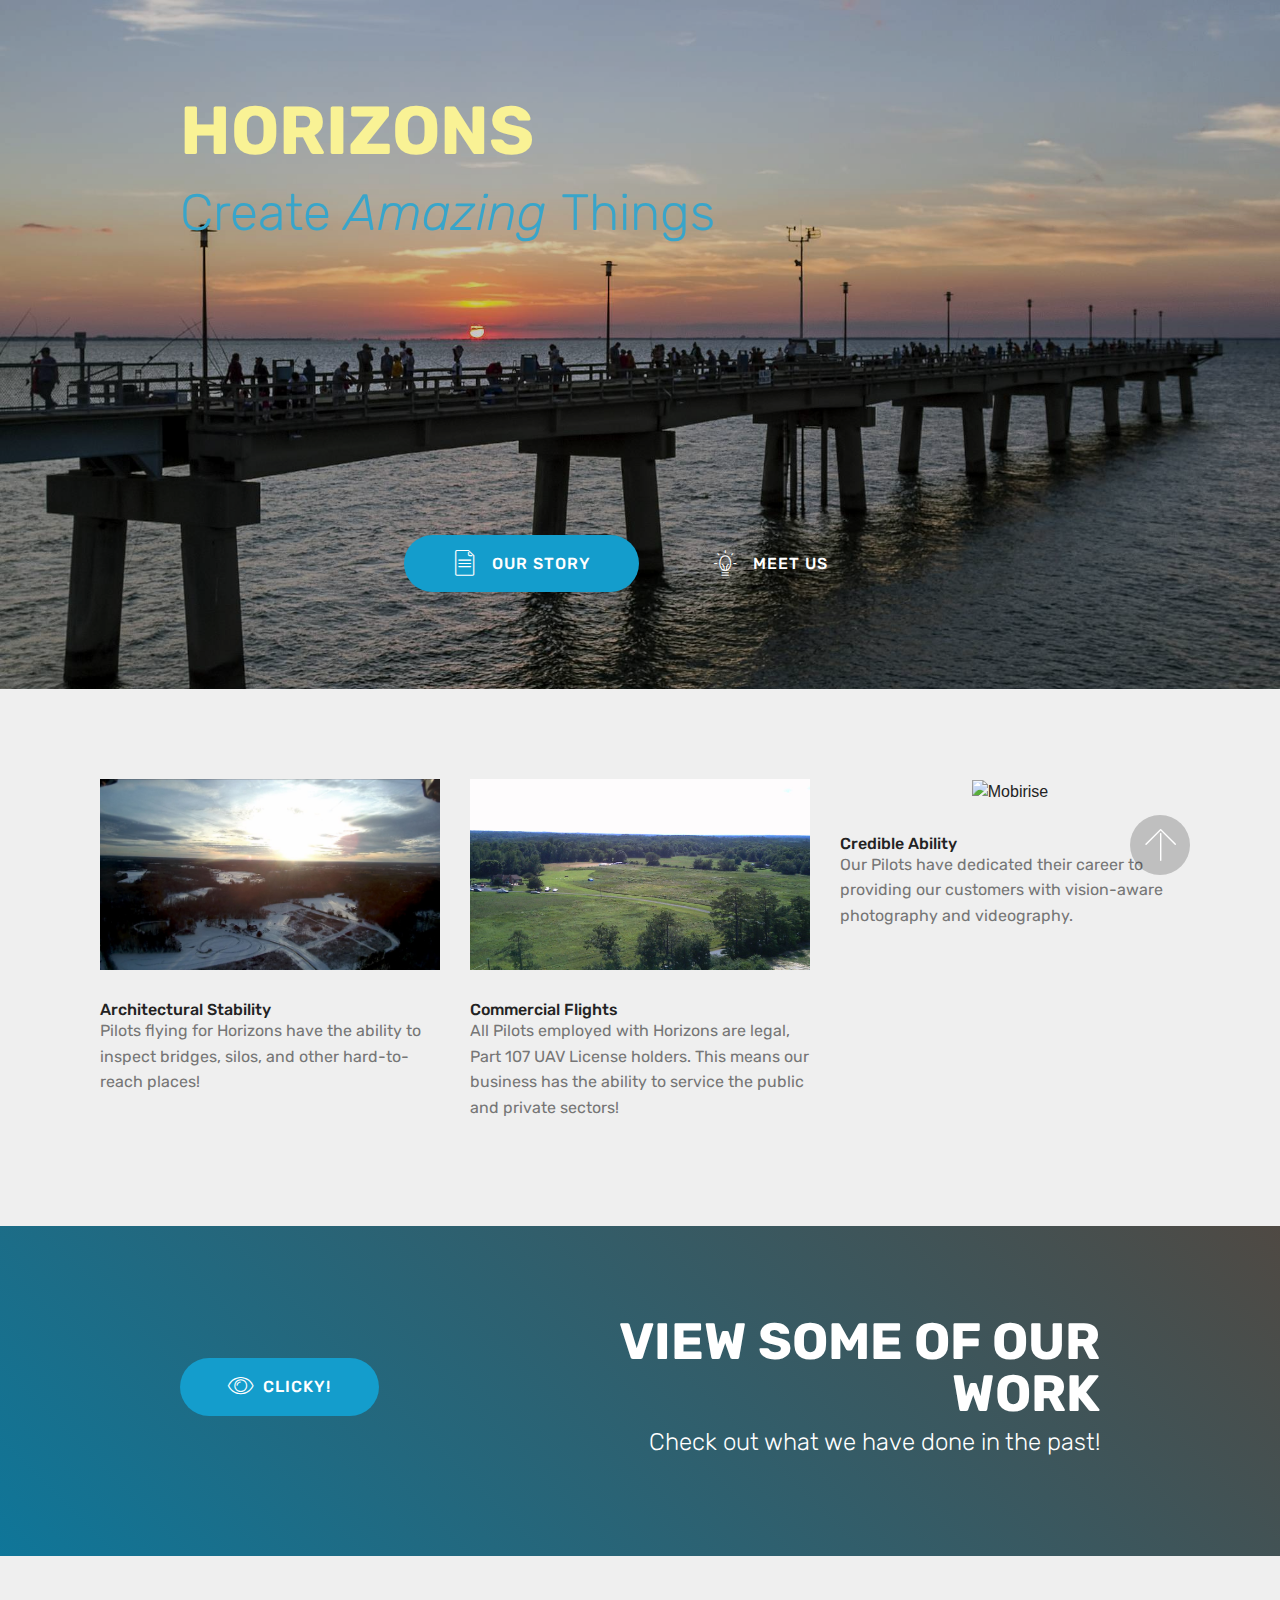
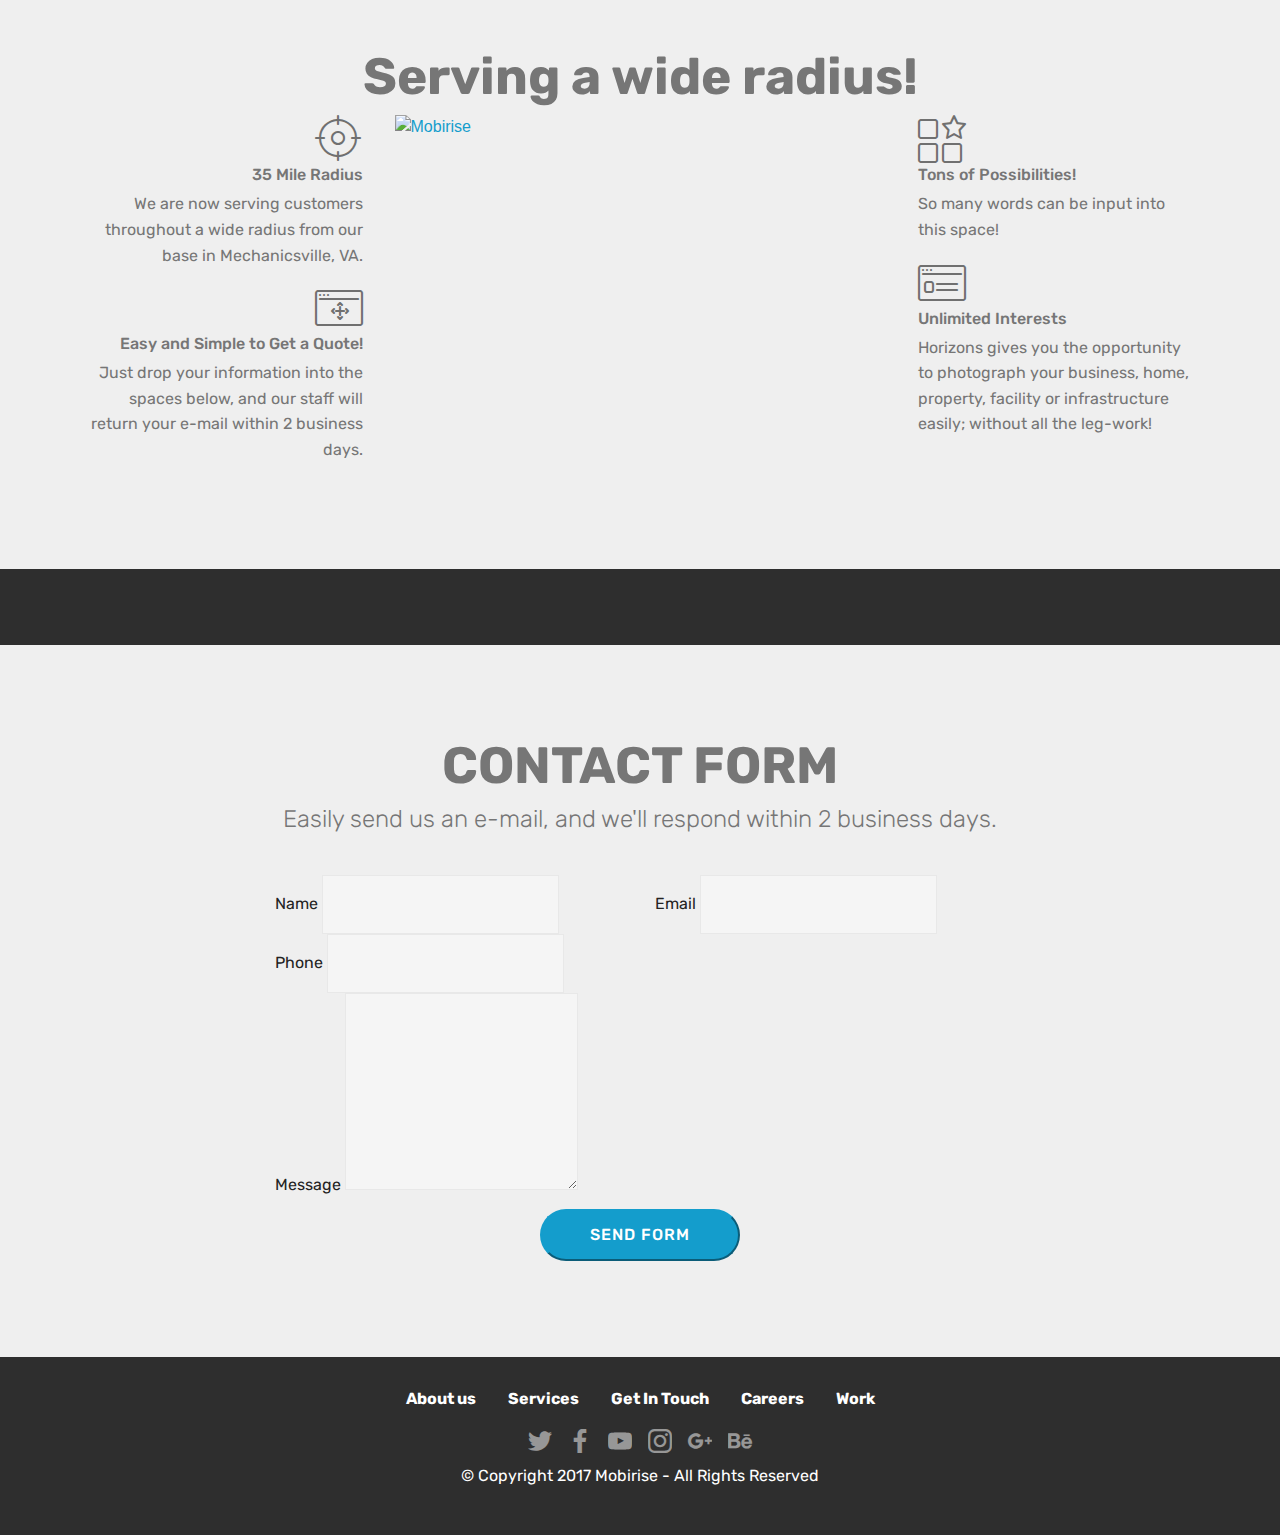
==== index.html @ 17cddb64 "create github pages" ====
<!DOCTYPE html>
<html>
<head>
  <!-- Site made with Mobirise Website Builder v4.3.5, https://mobirise.com -->
  <meta charset="UTF-8">
  <meta http-equiv="X-UA-Compatible" content="IE=edge">
  <meta name="generator" content="Mobirise v4.3.5, mobirise.com">
  <meta name="viewport" content="width=device-width, initial-scale=1">
  <link rel="shortcut icon" href="assets/images/smyf-s-logo-by-smyf-d3f9wxp-128x128.png" type="image/x-icon">
  <meta name="description" content="">
  <title>Home</title>
  <link rel="stylesheet" href="assets/web/assets/mobirise-icons/mobirise-icons.css">
  <link rel="stylesheet" href="assets/tether/tether.min.css">
  <link rel="stylesheet" href="assets/bootstrap/css/bootstrap.min.css">
  <link rel="stylesheet" href="assets/bootstrap/css/bootstrap-grid.min.css">
  <link rel="stylesheet" href="assets/bootstrap/css/bootstrap-reboot.min.css">
  <link rel="stylesheet" href="assets/socicon/css/styles.css">
  <link rel="stylesheet" href="assets/animate.css/animate.min.css">
  <link rel="stylesheet" href="assets/theme/css/style.css">
  <link rel="stylesheet" href="assets/mobirise/css/mbr-additional.css" type="text/css">
  
  
  
</head>
<body>
<section class="header1 cid-qyWGJa8PYl mbr-parallax-background" id="header1-0" data-rv-view="877">

    

    <div class="mbr-overlay" style="opacity: 0.2; background-color: rgb(0, 0, 0);">
    </div>

    <div class="container">
        <div class="row justify-content-md-center">
            <div class="mbr-white col-md-10">
                <h1 class="mbr-section-title align-center mbr-bold pb-3 mbr-fonts-style display-1">HORIZONS</h1>
                <h3 class="mbr-section-subtitle align-center mbr-light pb-3 mbr-fonts-style display-2">
                    Create <em>Amazing </em>Things<br><br><br><br><br></h3>
                <p class="mbr-text align-center pb-3 mbr-fonts-style display-2"></p>
                <div class="mbr-section-btn align-center"><a class="btn btn-md btn-primary display-4" href="about.html">
                        <span class="mbr-iconfont mbri-file"></span>OUR STORY</a>
                    <a class="btn btn-md btn-white-outline display-4" href="foundervideo.html">
                        <span class="mbr-iconfont mbri-idea"></span>MEET US</a></div>
            </div>
        </div>
    </div>

</section>

<section class="engine"><a href="https://mobirise.co/l">bootstrap themes</a></section><section class="features2 cid-qyWH2BBB5A" id="features2-2" data-rv-view="880">

    

    
    
    <div class="container">
        <div class="media-container-row">
            <div class="card p-3 col-12 col-md-6 col-lg-4">
                <div class="card-wrapper">
                    <div class="card-img">
                        <img src="assets/images/sunset-in-amelia-jan-10th-2016-1598x899.jpg" alt="Mobirise" title="" media-simple="true">
                    </div>
                    <div class="card-box">
                        <h4 class="card-title pb-3 mbr-fonts-style display-7">Architectural Stability</h4>
                        <p class="mbr-text mbr-fonts-style display-7">Pilots flying for Horizons have the ability to inspect bridges, silos, and other hard-to-reach places!&nbsp;</p>
                    </div>
                </div>
            </div>

            <div class="card p-3 col-12 col-md-6 col-lg-4">
                <div class="card-wrapper">
                    <div class="card-img">
                        <img src="assets/images/pict0019-1280x720.jpg" alt="Mobirise" title="" media-simple="true">
                    </div>
                    <div class="card-box ">
                        <h4 class="card-title pb-3 mbr-fonts-style display-7">Commercial Flights</h4>
                        <p class="mbr-text mbr-fonts-style display-7">All Pilots employed with Horizons are legal, Part 107 UAV License holders. This means our business has the ability to service the public and private sectors!</p>
                    </div>
                </div>
            </div>

            <div class="card p-3 col-12 col-md-6 col-lg-4">
                <div class="card-wrapper">
                    <div class="card-img">
                        <img src="assets/images/pict0033-1280x720.jpg" alt="Mobirise" title="" media-simple="true">
                    </div>
                    <div class="card-box">
                        <h4 class="card-title pb-3 mbr-fonts-style display-7">
                            Credible Ability</h4>
                        <p class="mbr-text mbr-fonts-style display-7">Our Pilots have dedicated their career to providing our customers with vision-aware photography and videography.&nbsp;</p>
                    </div>
                </div>
            </div>

            
        </div>
    </div>
</section>

<section class="mbr-section info2 cid-qyWHft5j0Y" id="info2-3" data-rv-view="883">

    

    

    <div class="container">
        <div class="row main justify-content-center">
            <div class="media-container-column col-12 col-lg-3 col-md-4">
                <div class="mbr-section-btn align-left py-4"><a class="btn btn-primary display-4" href="https://mobirise.com">
                    <span class="mbri-preview mbr-iconfont"></span>
                    CLICKY!</a></div>
            </div>
            <div class="media-container-column title col-12 col-lg-7 col-md-6">
                <h2 class="align-right mbr-bold mbr-white pb-3 mbr-fonts-style display-2">VIEW SOME OF OUR WORK</h2>
                <h3 class="mbr-section-subtitle align-right mbr-light mbr-white mbr-fonts-style display-5">
                    Check out what we have done in the past!</h3>
            </div>
        </div>
    </div>
</section>

<section class="features12 cid-qyWJ7Aqy02" id="features12-5" data-rv-view="886">
    
    

    

    <div class="container">
        <h2 class="mbr-section-title pb-2 mbr-fonts-style display-2">
            Serving a wide radius!</h2>
        <h3 class="mbr-section-subtitle pb-3 mbr-fonts-style display-5"></h3>

        <div class="media-container-row pt-5">
            <div class="block-content align-right">
                <div class="card pl-3 pr-3 pb-5">
                    <div class="mbr-card-img-title">
                        <div class="card-img pb-3">
                             <span class="mbr-iconfont mbri-target" media-simple="true"></span>
                        </div>
                        <div class="mbr-crt-title">
                            <h4 class="card-title py-2 mbr-crt-title mbr-fonts-style display-7">
                                35 Mile Radius</h4>
                        </div>
                    </div>                

                    <div class="card-box">
                        <p class="mbr-text mbr-section-text mbr-fonts-style display-7">
                            We are now serving customers throughout a wide radius from our base in Mechanicsville, VA.</p>
                    </div>
                </div>

                <div class="card pl-3 pr-3 pb-5">
                    <div class="mbr-card-img-title">
                        <div class="card-img pb-3">
                            <span class="mbri-drag-n-drop2 mbr-iconfont" media-simple="true"></span>
                        </div>
                        <div class="mbr-crt-title">
                            <h4 class="card-title py-2 mbr-crt-title mbr-fonts-style display-7">
                                Easy and Simple to Get a Quote!</h4>
                        </div>
                    </div>
                    <div class="card-box">
                        <p class="mbr-text mbr-section-text mbr-fonts-style display-7">
                            Just drop your information into the spaces below, and our staff will return your e-mail within 2 business days.</p>
                    </div>
                </div>
            </div>

            <div class="mbr-figure" style="width: 50%;">
                <a href="http://obeattie.github.io/gmaps-radius/?radiusInput=50&unitSelector=mi&lat=37.644863&lng=-77.43094&z=9&u=mi&r=35"><img src="assets/images/35-mile-radius-map-1119x659.jpg" alt="Mobirise" title="" media-simple="true"></a>
            </div>

            <div class="block-content align-left  ">
                <div class="card pl-3 pr-3 pb-5">
                    <div class="mbr-card-img-title">
                        <div class="card-img pb-3">
                             <span class="mbri-features mbr-iconfont" media-simple="true"></span>
                        </div>
                        <div class="mbr-crt-title">
                            <h4 class="card-title py-2 mbr-crt-title mbr-fonts-style display-7">
                                Tons of Possibilities!</h4>
                        </div>
                    </div>                

                    <div class="card-box">
                        <p class="mbr-text mbr-section-text mbr-fonts-style display-7">
                            So many words can be input into this space!</p>
                    </div>
                </div>

                <div class="card pl-3 pr-3 pb-5">
                    <div class="mbr-card-img-title">
                        <div class="card-img pb-3">
                            <span class="mbri-sites mbr-iconfont" media-simple="true"></span>
                        </div>
                        <div class="mbr-crt-title">
                            <h4 class="card-title py-2 mbr-crt-title mbr-fonts-style display-7">
                                Unlimited Interests</h4>
                        </div>
                    </div>
                    <div class="card-box">
                        <p class="mbr-text mbr-section-text mbr-fonts-style display-7">
                            Horizons gives you the opportunity to photograph your business, home, property, facility or infrastructure easily; without all the leg-work!</p>
                    </div>
                </div>
            </div>
        </div>
    </div>
</section>

<section once="" class="cid-qyX0WfZ5Nl" id="footer6-d" data-rv-view="889">

    

    

    <div class="container">
        <div class="media-container-row align-center mbr-white">
            <div class="col-12">
                <p class="mbr-text mb-0 mbr-fonts-style display-7"></p>
            </div>
        </div>
    </div>
</section>

<section class="mbr-section form1 cid-qyWJuKpFmn" id="form1-7" data-rv-view="892">

    

    
    <div class="container">
        <div class="row justify-content-center">
            <div class="title col-12 col-lg-8">
                <h2 class="mbr-section-title align-center pb-3 mbr-fonts-style display-2">
                    CONTACT FORM
                </h2>
                <h3 class="mbr-section-subtitle align-center mbr-light pb-3 mbr-fonts-style display-5">
                    Easily send us an e-mail, and we'll respond within 2 business days.</h3>
            </div>
        </div>
    </div>
    <div class="container">
        <div class="row justify-content-center">
            <div class="media-container-column col-lg-8" data-form-type="formoid">
                    <div data-form-alert="" hidden="">
                        Thanks for filling out the form!
                    </div>
            
                    <form class="mbr-form" action="https://mobirise.com/" method="post" data-form-title="Mobirise Form"><input type="hidden" data-form-email="true" value="lw6HtzaBPCGflwaU/rO4WVK0Fo9hPBqJI+Tw3DISMpHTqaRmcLV8oxZT407BAIDGinyUx0SeAEHEZUEfYxcY92ynYtjaq8CIy/gnrDGIYVFHdSW8P463jmGGXvo01Tj+">
                        <div class="row row-sm-offset">
                            <div class="col-md-4 multi-horizontal" data-for="name">
                                <div class="form-group">
                                    <label class="form-control-label mbr-fonts-style display-7" for="name-form1-7">Name</label>
                                    <input type="text" class="form-control" name="name" data-form-field="Name" required="" id="name-form1-7">
                                </div>
                            </div>
                            <div class="col-md-4 multi-horizontal" data-for="email">
                                <div class="form-group">
                                    <label class="form-control-label mbr-fonts-style display-7" for="email-form1-7">Email</label>
                                    <input type="email" class="form-control" name="email" data-form-field="Email" required="" id="email-form1-7">
                                </div>
                            </div>
                            <div class="col-md-4 multi-horizontal" data-for="phone">
                                <div class="form-group">
                                    <label class="form-control-label mbr-fonts-style display-7" for="phone-form1-7">Phone</label>
                                    <input type="tel" class="form-control" name="phone" data-form-field="Phone" id="phone-form1-7">
                                </div>
                            </div>
                        </div>
                        <div class="form-group" data-for="message">
                            <label class="form-control-label mbr-fonts-style display-7" for="message-form1-7">Message</label>
                            <textarea type="text" class="form-control" name="message" rows="7" data-form-field="Message" id="message-form1-7"></textarea>
                        </div>
            
                        <span class="input-group-btn">
                            <button href="" type="submit" class="btn btn-primary btn-form display-4">SEND FORM</button>
                        </span>
                    </form>
            </div>
        </div>
    </div>
</section>

<section once="" class="cid-qyWJoiJbVo" id="footer7-6" data-rv-view="895">

    

    

    <div class="container">
        <div class="media-container-row align-center mbr-white">
            <div class="row">
                <ul class="foot-menu">
                    
                    
                    
                    
                    
                <li class="foot-menu-item mbr-fonts-style display-7">
                        <a class="text-white mbr-bold" href="#" target="_blank">About us</a>
                    </li><li class="foot-menu-item mbr-fonts-style display-7">
                        <a class="text-white mbr-bold" href="#" target="_blank">Services</a>
                    </li><li class="foot-menu-item mbr-fonts-style display-7">
                        <a class="text-white mbr-bold" href="#" target="_blank">Get In Touch</a>
                    </li><li class="foot-menu-item mbr-fonts-style display-7">
                        <a class="text-white mbr-bold" href="#" target="_blank">Careers</a>
                    </li><li class="foot-menu-item mbr-fonts-style display-7">
                        <a class="text-white mbr-bold" href="#" target="_blank">Work</a>
                    </li></ul>
            </div>
            <div class="row">
                <div class="social-list align-right pb-2">
                    
                    
                    
                    
                    
                    
                <div class="soc-item">
                        <a href="https://twitter.com/mobirise" target="_blank">
                            <span class="socicon-twitter socicon mbr-iconfont mbr-iconfont-social" media-simple="true"></span>
                        </a>
                    </div><div class="soc-item">
                        <a href="https://www.facebook.com/pages/Mobirise/1616226671953247" target="_blank">
                            <span class="socicon-facebook socicon mbr-iconfont mbr-iconfont-social" media-simple="true"></span>
                        </a>
                    </div><div class="soc-item">
                        <a href="https://www.youtube.com/c/mobirise" target="_blank">
                            <span class="socicon-youtube socicon mbr-iconfont mbr-iconfont-social" media-simple="true"></span>
                        </a>
                    </div><div class="soc-item">
                        <a href="https://instagram.com/mobirise" target="_blank">
                            <span class="socicon-instagram socicon mbr-iconfont mbr-iconfont-social" media-simple="true"></span>
                        </a>
                    </div><div class="soc-item">
                        <a href="https://plus.google.com/u/0/+Mobirise" target="_blank">
                            <span class="socicon-googleplus socicon mbr-iconfont mbr-iconfont-social" media-simple="true"></span>
                        </a>
                    </div><div class="soc-item">
                        <a href="https://www.behance.net/Mobirise" target="_blank">
                            <span class="socicon-behance socicon mbr-iconfont mbr-iconfont-social" media-simple="true"></span>
                        </a>
                    </div></div>
            </div>
            <div class="row row-copirayt">
                <p class="mbr-text mb-0 mbr-fonts-style mbr-white display-7">
                    © Copyright 2017 Mobirise - All Rights Reserved
                </p>
            </div>
        </div>
    </div>
</section>


  <script src="assets/web/assets/jquery/jquery.min.js"></script>
  <script src="assets/popper/popper.min.js"></script>
  <script src="assets/tether/tether.min.js"></script>
  <script src="assets/bootstrap/js/bootstrap.min.js"></script>
  <script src="assets/smooth-scroll/smooth-scroll.js"></script>
  <script src="assets/viewport-checker/jquery.viewportchecker.js"></script>
  <script src="assets/jarallax/jarallax.min.js"></script>
  <script src="assets/theme/js/script.js"></script>
  <script src="assets/formoid/formoid.min.js"></script>
  
  
 <div id="scrollToTop" class="scrollToTop mbr-arrow-up"><a style="text-align: center;"><i class="mbri-down mbr-iconfont"></i></a></div>
    <input name="animation" type="hidden">
  </body>
</html>
---- assets/web/assets/mobirise-icons/mobirise-icons.css ----
@font-face {
  font-family: 'MobiriseIcons';
  src:  url('mobirise-icons.eot?spat4u');
  src:  url('mobirise-icons.eot?spat4u#iefix') format('embedded-opentype'),
    url('mobirise-icons.ttf?spat4u') format('truetype'),
    url('mobirise-icons.woff?spat4u') format('woff'),
    url('mobirise-icons.svg?spat4u#MobiriseIcons') format('svg');
  font-weight: normal;
  font-style: normal;
}

[class^="mbri-"], [class*=" mbri-"] {
  /* use !important to prevent issues with browser extensions that change fonts */
  font-family: MobiriseIcons !important;
  speak: none;
  font-style: normal;
  font-weight: normal;
  font-variant: normal;
  text-transform: none;
  line-height: 1;

  /* Better Font Rendering =========== */
  -webkit-font-smoothing: antialiased;
  -moz-osx-font-smoothing: grayscale;
}

.mbri-add-submenu:before {
  content: "\e900";
}
.mbri-alert:before {
  content: "\e901";
}
.mbri-align-center:before {
  content: "\e902";
}
.mbri-align-justify:before {
  content: "\e903";
}
.mbri-align-left:before {
  content: "\e904";
}
.mbri-align-right:before {
  content: "\e905";
}
.mbri-android:before {
  content: "\e906";
}
.mbri-apple:before {
  content: "\e907";
}
.mbri-arrow-down:before {
  content: "\e908";
}
.mbri-arrow-next:before {
  content: "\e909";
}
.mbri-arrow-prev:before {
  content: "\e90a";
}
.mbri-arrow-up:before {
  content: "\e90b";
}
.mbri-bold:before {
  content: "\e90c";
}
.mbri-bookmark:before {
  content: "\e90d";
}
.mbri-bootstrap:before {
  content: "\e90e";
}
.mbri-briefcase:before {
  content: "\e90f";
}
.mbri-browse:before {
  content: "\e910";
}
.mbri-bulleted-list:before {
  content: "\e911";
}
.mbri-calendar:before {
  content: "\e912";
}
.mbri-camera:before {
  content: "\e913";
}
.mbri-cart-add:before {
  content: "\e914";
}
.mbri-cart-full:before {
  content: "\e915";
}
.mbri-cash:before {
  content: "\e916";
}
.mbri-change-style:before {
  content: "\e917";
}
.mbri-chat:before {
  content: "\e918";
}
.mbri-clock:before {
  content: "\e919";
}
.mbri-close:before {
  content: "\e91a";
}
.mbri-cloud:before {
  content: "\e91b";
}
.mbri-code:before {
  content: "\e91c";
}
.mbri-contact-form:before {
  content: "\e91d";
}
.mbri-credit-card:before {
  content: "\e91e";
}
.mbri-cursor-click:before {
  content: "\e91f";
}
.mbri-cust-feedback:before {
  content: "\e920";
}
.mbri-database:before {
  content: "\e921";
}
.mbri-delivery:before {
  content: "\e922";
}
.mbri-desktop:before {
  content: "\e923";
}
.mbri-devices:before {
  content: "\e924";
}
.mbri-down:before {
  content: "\e925";
}
.mbri-download:before {
  content: "\e989";
}
.mbri-drag-n-drop:before {
  content: "\e927";
}
.mbri-drag-n-drop2:before {
  content: "\e928";
}
.mbri-edit:before {
  content: "\e929";
}
.mbri-edit2:before {
  content: "\e92a";
}
.mbri-error:before {
  content: "\e92b";
}
.mbri-extension:before {
  content: "\e92c";
}
.mbri-features:before {
  content: "\e92d";
}
.mbri-file:before {
  content: "\e92e";
}
.mbri-flag:before {
  content: "\e92f";
}
.mbri-folder:before {
  content: "\e930";
}
.mbri-gift:before {
  content: "\e931";
}
.mbri-github:before {
  content: "\e932";
}
.mbri-globe:before {
  content: "\e933";
}
.mbri-globe-2:before {
  content: "\e934";
}
.mbri-growing-chart:before {
  content: "\e935";
}
.mbri-hearth:before {
  content: "\e936";
}
.mbri-help:before {
  content: "\e937";
}
.mbri-home:before {
  content: "\e938";
}
.mbri-hot-cup:before {
  content: "\e939";
}
.mbri-idea:before {
  content: "\e93a";
}
.mbri-image-gallery:before {
  content: "\e93b";
}
.mbri-image-slider:before {
  content: "\e93c";
}
.mbri-info:before {
  content: "\e93d";
}
.mbri-italic:before {
  content: "\e93e";
}
.mbri-key:before {
  content: "\e93f";
}
.mbri-laptop:before {
  content: "\e940";
}
.mbri-layers:before {
  content: "\e941";
}
.mbri-left-right:before {
  content: "\e942";
}
.mbri-left:before {
  content: "\e943";
}
.mbri-letter:before {
  content: "\e944";
}
.mbri-like:before {
  content: "\e945";
}
.mbri-link:before {
  content: "\e946";
}
.mbri-lock:before {
  content: "\e947";
}
.mbri-login:before {
  content: "\e948";
}
.mbri-logout:before {
  content: "\e949";
}
.mbri-magic-stick:before {
  content: "\e94a";
}
.mbri-map-pin:before {
  content: "\e94b";
}
.mbri-menu:before {
  content: "\e94c";
}
.mbri-mobile:before {
  content: "\e94d";
}
.mbri-mobile2:before {
  content: "\e94e";
}
.mbri-mobirise:before {
  content: "\e94f";
}
.mbri-more-horizontal:before {
  content: "\e950";
}
.mbri-more-vertical:before {
  content: "\e951";
}
.mbri-music:before {
  content: "\e952";
}
.mbri-new-file:before {
  content: "\e953";
}
.mbri-numbered-list:before {
  content: "\e954";
}
.mbri-opened-folder:before {
  content: "\e955";
}
.mbri-pages:before {
  content: "\e956";
}
.mbri-paper-plane:before {
  content: "\e957";
}
.mbri-paperclip:before {
  content: "\e958";
}
.mbri-photo:before {
  content: "\e959";
}
.mbri-photos:before {
  content: "\e95a";
}
.mbri-pin:before {
  content: "\e95b";
}
.mbri-play:before {
  content: "\e95c";
}
.mbri-plus:before {
  content: "\e95d";
}
.mbri-preview:before {
  content: "\e95e";
}
.mbri-print:before {
  content: "\e95f";
}
.mbri-protect:before {
  content: "\e960";
}
.mbri-question:before {
  content: "\e961";
}
.mbri-quote-left:before {
  content: "\e962";
}
.mbri-quote-right:before {
  content: "\e963";
}
.mbri-refresh:before {
  content: "\e964";
}
.mbri-responsive:before {
  content: "\e965";
}
.mbri-right:before {
  content: "\e966";
}
.mbri-rocket:before {
  content: "\e967";
}
.mbri-sad-face:before {
  content: "\e968";
}
.mbri-sale:before {
  content: "\e969";
}
.mbri-save:before {
  content: "\e96a";
}
.mbri-search:before {
  content: "\e96b";
}
.mbri-setting:before {
  content: "\e96c";
}
.mbri-setting2:before {
  content: "\e96d";
}
.mbri-setting3:before {
  content: "\e96e";
}
.mbri-share:before {
  content: "\e96f";
}
.mbri-shopping-bag:before {
  content: "\e970";
}
.mbri-shopping-basket:before {
  content: "\e971";
}
.mbri-shopping-cart:before {
  content: "\e972";
}
.mbri-sites:before {
  content: "\e973";
}
.mbri-smile-face:before {
  content: "\e974";
}
.mbri-speed:before {
  content: "\e975";
}
.mbri-star:before {
  content: "\e976";
}
.mbri-success:before {
  content: "\e977";
}
.mbri-sun:before {
  content: "\e978";
}
.mbri-sun2:before {
  content: "\e979";
}
.mbri-tablet:before {
  content: "\e97a";
}
.mbri-tablet-vertical:before {
  content: "\e97b";
}
.mbri-target:before {
  content: "\e97c";
}
.mbri-timer:before {
  content: "\e97d";
}
.mbri-to-ftp:before {
  content: "\e97e";
}
.mbri-to-local-drive:before {
  content: "\e97f";
}
.mbri-touch-swipe:before {
  content: "\e980";
}
.mbri-touch:before {
  content: "\e981";
}
.mbri-trash:before {
  content: "\e982";
}
.mbri-underline:before {
  content: "\e983";
}
.mbri-unlink:before {
  content: "\e984";
}
.mbri-unlock:before {
  content: "\e985";
}
.mbri-up-down:before {
  content: "\e986";
}
.mbri-up:before {
  content: "\e987";
}
.mbri-update:before {
  content: "\e988";
}
.mbri-upload:before {
 content: "\e926"; 
}
.mbri-user:before {
  content: "\e98a";
}
.mbri-user2:before {
  content: "\e98b";
}
.mbri-users:before {
  content: "\e98c";
}
.mbri-video:before {
  content: "\e98d";
}
.mbri-video-play:before {
  content: "\e98e";
}
.mbri-watch:before {
  content: "\e98f";
}
.mbri-website-theme:before {
  content: "\e990";
}
.mbri-wifi:before {
  content: "\e991";
}
.mbri-windows:before {
  content: "\e992";
}
.mbri-zoom-out:before {
  content: "\e993";
}
.mbri-redo:before {
  content: "\e994";
}
.mbri-undo:before {
  content: "\e995";
}
---- assets/socicon/css/styles.css ----
@charset "UTF-8";

@font-face {
  font-family: "socicon";
  src:url("../fonts/socicon.eot");
  src:url("../fonts/socicon.eot?#iefix") format("embedded-opentype"),
    url("../fonts/socicon.woff") format("woff"),
    url("../fonts/socicon.ttf") format("truetype"),
    url("../fonts/socicon.svg#socicon") format("svg");
  font-weight: normal;
  font-style: normal;

}

[data-icon]:before {
  font-family: "socicon" !important;
  content: attr(data-icon);
  font-style: normal !important;
  font-weight: normal !important;
  font-variant: normal !important;
  text-transform: none !important;
  speak: none;
  line-height: 1;
  -webkit-font-smoothing: antialiased;
  -moz-osx-font-smoothing: grayscale;
}

[class^="socicon-"]:before,
[class*=" socicon-"]:before {
  font-family: "socicon" !important;
  font-style: normal !important;
  font-weight: normal !important;
  font-variant: normal !important;
  text-transform: none !important;
  speak: none;
  line-height: 1;
  -webkit-font-smoothing: antialiased;
  -moz-osx-font-smoothing: grayscale;
}

.socicon-modelmayhem:before {
  content: "\e000";
}
.socicon-mixcloud:before {
  content: "\e001";
}
.socicon-drupal:before {
  content: "\e002";
}
.socicon-swarm:before {
  content: "\e003";
}
.socicon-istock:before {
  content: "\e004";
}
.socicon-yammer:before {
  content: "\e005";
}
.socicon-ello:before {
  content: "\e006";
}
.socicon-stackoverflow:before {
  content: "\e007";
}
.socicon-persona:before {
  content: "\e008";
}
.socicon-triplej:before {
  content: "\e009";
}
.socicon-houzz:before {
  content: "\e00a";
}
.socicon-rss:before {
  content: "\e00b";
}
.socicon-paypal:before {
  content: "\e00c";
}
.socicon-odnoklassniki:before {
  content: "\e00d";
}
.socicon-airbnb:before {
  content: "\e00e";
}
.socicon-periscope:before {
  content: "\e00f";
}
.socicon-outlook:before {
  content: "\e010";
}
.socicon-coderwall:before {
  content: "\e011";
}
.socicon-tripadvisor:before {
  content: "\e012";
}
.socicon-appnet:before {
  content: "\e013";
}
.socicon-goodreads:before {
  content: "\e014";
}
.socicon-tripit:before {
  content: "\e015";
}
.socicon-lanyrd:before {
  content: "\e016";
}
.socicon-slideshare:before {
  content: "\e017";
}
.socicon-buffer:before {
  content: "\e018";
}
.socicon-disqus:before {
  content: "\e019";
}
.socicon-vkontakte:before {
  content: "\e01a";
}
.socicon-whatsapp:before {
  content: "\e01b";
}
.socicon-patreon:before {
  content: "\e01c";
}
.socicon-storehouse:before {
  content: "\e01d";
}
.socicon-pocket:before {
  content: "\e01e";
}
.socicon-mail:before {
  content: "\e01f";
}
.socicon-blogger:before {
  content: "\e020";
}
.socicon-technorati:before {
  content: "\e021";
}
.socicon-reddit:before {
  content: "\e022";
}
.socicon-dribbble:before {
  content: "\e023";
}
.socicon-stumbleupon:before {
  content: "\e024";
}
.socicon-digg:before {
  content: "\e025";
}
.socicon-envato:before {
  content: "\e026";
}
.socicon-behance:before {
  content: "\e027";
}
.socicon-delicious:before {
  content: "\e028";
}
.socicon-deviantart:before {
  content: "\e029";
}
.socicon-forrst:before {
  content: "\e02a";
}
.socicon-play:before {
  content: "\e02b";
}
.socicon-zerply:before {
  content: "\e02c";
}
.socicon-wikipedia:before {
  content: "\e02d";
}
.socicon-apple:before {
  content: "\e02e";
}
.socicon-flattr:before {
  content: "\e02f";
}
.socicon-github:before {
  content: "\e030";
}
.socicon-renren:before {
  content: "\e031";
}
.socicon-friendfeed:before {
  content: "\e032";
}
.socicon-newsvine:before {
  content: "\e033";
}
.socicon-identica:before {
  content: "\e034";
}
.socicon-bebo:before {
  content: "\e035";
}
.socicon-zynga:before {
  content: "\e036";
}
.socicon-steam:before {
  content: "\e037";
}
.socicon-xbox:before {
  content: "\e038";
}
.socicon-windows:before {
  content: "\e039";
}
.socicon-qq:before {
  content: "\e03a";
}
.socicon-douban:before {
  content: "\e03b";
}
.socicon-meetup:before {
  content: "\e03c";
}
.socicon-playstation:before {
  content: "\e03d";
}
.socicon-android:before {
  content: "\e03e";
}
.socicon-snapchat:before {
  content: "\e03f";
}
.socicon-twitter:before {
  content: "\e040";
}
.socicon-facebook:before {
  content: "\e041";
}
.socicon-googleplus:before {
  content: "\e042";
}
.socicon-pinterest:before {
  content: "\e043";
}
.socicon-foursquare:before {
  content: "\e044";
}
.socicon-yahoo:before {
  content: "\e045";
}
.socicon-skype:before {
  content: "\e046";
}
.socicon-yelp:before {
  content: "\e047";
}
.socicon-feedburner:before {
  content: "\e048";
}
.socicon-linkedin:before {
  content: "\e049";
}
.socicon-viadeo:before {
  content: "\e04a";
}
.socicon-xing:before {
  content: "\e04b";
}
.socicon-myspace:before {
  content: "\e04c";
}
.socicon-soundcloud:before {
  content: "\e04d";
}
.socicon-spotify:before {
  content: "\e04e";
}
.socicon-grooveshark:before {
  content: "\e04f";
}
.socicon-lastfm:before {
  content: "\e050";
}
.socicon-youtube:before {
  content: "\e051";
}
.socicon-vimeo:before {
  content: "\e052";
}
.socicon-dailymotion:before {
  content: "\e053";
}
.socicon-vine:before {
  content: "\e054";
}
.socicon-flickr:before {
  content: "\e055";
}
.socicon-500px:before {
  content: "\e056";
}
.socicon-wordpress:before {
  content: "\e058";
}
.socicon-tumblr:before {
  content: "\e059";
}
.socicon-twitch:before {
  content: "\e05a";
}
.socicon-8tracks:before {
  content: "\e05b";
}
.socicon-amazon:before {
  content: "\e05c";
}
.socicon-icq:before {
  content: "\e05d";
}
.socicon-smugmug:before {
  content: "\e05e";
}
.socicon-ravelry:before {
  content: "\e05f";
}
.socicon-weibo:before {
  content: "\e060";
}
.socicon-baidu:before {
  content: "\e061";
}
.socicon-angellist:before {
  content: "\e062";
}
.socicon-ebay:before {
  content: "\e063";
}
.socicon-imdb:before {
  content: "\e064";
}
.socicon-stayfriends:before {
  content: "\e065";
}
.socicon-residentadvisor:before {
  content: "\e066";
}
.socicon-google:before {
  content: "\e067";
}
.socicon-yandex:before {
  content: "\e068";
}
.socicon-sharethis:before {
  content: "\e069";
}
.socicon-bandcamp:before {
  content: "\e06a";
}
.socicon-itunes:before {
  content: "\e06b";
}
.socicon-deezer:before {
  content: "\e06c";
}
.socicon-telegram:before {
  content: "\e06e";
}
.socicon-openid:before {
  content: "\e06f";
}
.socicon-amplement:before {
  content: "\e070";
}
.socicon-viber:before {
  content: "\e071";
}
.socicon-zomato:before {
  content: "\e072";
}
.socicon-draugiem:before {
  content: "\e074";
}
.socicon-endomodo:before {
  content: "\e075";
}
.socicon-filmweb:before {
  content: "\e076";
}
.socicon-stackexchange:before {
  content: "\e077";
}
.socicon-wykop:before {
  content: "\e078";
}
.socicon-teamspeak:before {
  content: "\e079";
}
.socicon-teamviewer:before {
  content: "\e07a";
}
.socicon-ventrilo:before {
  content: "\e07b";
}
.socicon-younow:before {
  content: "\e07c";
}
.socicon-raidcall:before {
  content: "\e07d";
}
.socicon-mumble:before {
  content: "\e07e";
}
.socicon-medium:before {
  content: "\e06d";
}
.socicon-bebee:before {
  content: "\e07f";
}
.socicon-hitbox:before {
  content: "\e080";
}
.socicon-reverbnation:before {
  content: "\e081";
}
.socicon-formulr:before {
  content: "\e082";
}
.socicon-instagram:before {
  content: "\e057";
}
.socicon-battlenet:before {
  content: "\e083";
}
.socicon-chrome:before {
  content: "\e084";
}
.socicon-discord:before {
  content: "\e086";
}
.socicon-issuu:before {
  content: "\e087";
}
.socicon-macos:before {
  content: "\e088";
}
.socicon-firefox:before {
  content: "\e089";
}
.socicon-opera:before {
  content: "\e08d";
}
.socicon-keybase:before {
  content: "\e090";
}
.socicon-alliance:before {
  content: "\e091";
}
.socicon-livejournal:before {
  content: "\e092";
}
.socicon-googlephotos:before {
  content: "\e093";
}
.socicon-horde:before {
  content: "\e094";
}
.socicon-etsy:before {
  content: "\e095";
}
.socicon-zapier:before {
  content: "\e096";
}
.socicon-google-scholar:before {
  content: "\e097";
}
.socicon-researchgate:before {
  content: "\e098";
}
.socicon-wechat:before {
  content: "\e099";
}
.socicon-strava:before {
  content: "\e09a";
}
.socicon-line:before {
  content: "\e09b";
}
.socicon-lyft:before {
  content: "\e09c";
}
.socicon-uber:before {
  content: "\e09d";
}
.socicon-songkick:before {
  content: "\e09e";
}
.socicon-viewbug:before {
  content: "\e09f";
}
.socicon-googlegroups:before {
  content: "\e0a0";
}
.socicon-quora:before {
  content: "\e073";
}
.socicon-diablo:before {
  content: "\e085";
}
.socicon-blizzard:before {
  content: "\e0a1";
}
.socicon-hearthstone:before {
  content: "\e08b";
}
.socicon-heroes:before {
  content: "\e08a";
}
.socicon-overwatch:before {
  content: "\e08c";
}
.socicon-warcraft:before {
  content: "\e08e";
}
.socicon-starcraft:before {
  content: "\e08f";
}
.socicon-beam:before {
  content: "\e0a2";
}
.socicon-curse:before {
  content: "\e0a3";
}
.socicon-player:before {
  content: "\e0a4";
}
.socicon-streamjar:before {
  content: "\e0a5";
}
.socicon-nintendo:before {
  content: "\e0a6";
}
.socicon-hellocoton:before {
  content: "\e0a7";
}
---- assets/theme/css/style.css ----
/*!
 * Mobirise v4 theme (https://mobirise.com/)
 * Copyright 2017 Mobirise
 */
section {
  background-color: #eeeeee; }

section,
.container,
.container-fluid {
  position: relative;
  word-wrap: break-word; }

a.mbr-iconfont:hover {
  text-decoration: none; }

.article .lead p, .article .lead ul, .article .lead ol, .article .lead pre, .article .lead blockquote {
  margin-bottom: 0; }

a {
  font-style: normal;
  font-weight: 400;
  cursor: pointer; }
  a, a:hover {
    text-decoration: none; }

figure {
  margin-bottom: 0; }

body {
  color: #232323; }

h1, h2, h3, h4, h5, h6,
.h1, .h2, .h3, .h4, .h5, .h6,
.display-1, .display-2, .display-3, .display-4 {
  line-height: 1;
  word-break: break-word;
  word-wrap: break-word; }

b, strong {
  font-weight: bold; }

blockquote {
  padding: 10px 0 10px 20px;
  position: relative;
  border-left: 2px solid;
  border-color: #ff3366; }

input:-webkit-autofill, input:-webkit-autofill:hover, input:-webkit-autofill:focus, input:-webkit-autofill:active {
  transition-delay: 9999s;
  transition-property: background-color, color; }

textarea[type="hidden"] {
  display: none; }

body {
  position: relative; }

section {
  background-position: 50% 50%;
  background-repeat: no-repeat;
  background-size: cover; }
  section .mbr-background-video,
  section .mbr-background-video-preview {
    position: absolute;
    bottom: 0;
    left: 0;
    right: 0;
    top: 0; }

.hidden {
  visibility: hidden; }

.mbr-z-index20 {
  z-index: 20; }

/*! Base colors */
.mbr-white {
  color: #ffffff; }

.mbr-black {
  color: #000000; }

.mbr-bg-white {
  background-color: #ffffff; }

.mbr-bg-black {
  background-color: #000000; }

/*! Text-aligns */
.align-left {
  text-align: left; }

.align-center {
  text-align: center; }

.align-right {
  text-align: right; }

@media (max-width: 767px) {
  .align-left, .align-center, .align-right, .mbr-section-btn, .mbr-section-title {
    text-align: center; } }
/*! Font-weight  */
.mbr-light {
  font-weight: 300; }

.mbr-regular {
  font-weight: 400; }

.mbr-semibold {
  font-weight: 500; }

.mbr-bold {
  font-weight: 700; }

/*! Media  */
.media-size-item {
  -webkit-flex: 1 1 auto;
  -moz-flex: 1 1 auto;
  -ms-flex: 1 1 auto;
  -o-flex: 1 1 auto;
  flex: 1 1 auto; }

.media-content {
  -webkit-flex-basis: 100%;
  flex-basis: 100%; }

.media-container-row {
  display: -ms-flexbox;
  display: -webkit-flex;
  display: flex;
  -webkit-flex-direction: row;
  -ms-flex-direction: row;
  flex-direction: row;
  -webkit-flex-wrap: wrap;
  -ms-flex-wrap: wrap;
  flex-wrap: wrap;
  -webkit-justify-content: center;
  -ms-flex-pack: center;
  justify-content: center;
  -webkit-align-content: center;
  -ms-flex-line-pack: center;
  align-content: center;
  -webkit-align-items: start;
  -ms-flex-align: start;
  align-items: start; }
  .media-container-row .media-size-item {
    width: 400px; }

.media-container-column {
  display: -ms-flexbox;
  display: -webkit-flex;
  display: flex;
  -webkit-flex-direction: column;
  -ms-flex-direction: column;
  flex-direction: column;
  -webkit-flex-wrap: wrap;
  -ms-flex-wrap: wrap;
  flex-wrap: wrap;
  -webkit-justify-content: center;
  -ms-flex-pack: center;
  justify-content: center;
  -webkit-align-content: center;
  -ms-flex-line-pack: center;
  align-content: center;
  -webkit-align-items: stretch;
  -ms-flex-align: stretch;
  align-items: stretch; }
  .media-container-column > * {
    width: 100%; }

@media (min-width: 992px) {
  .media-container-row {
    -webkit-flex-wrap: nowrap;
    -ms-flex-wrap: nowrap;
    flex-wrap: nowrap; } }
figure {
  overflow: hidden; }

figure[mbr-media-size] {
  transition: width 0.1s; }

.mbr-figure img, .mbr-figure iframe {
  display: block;
  width: 100%; }

.card {
  background-color: transparent;
  border: none; }

.card-img {
  text-align: center;
  flex-shrink: 0; }

.media {
  max-width: 100%;
  margin: 0 auto; }

.mbr-figure {
  -ms-flex-item-align: center;
  -ms-grid-row-align: center;
  -webkit-align-self: center;
  align-self: center; }

.media-container > div {
  max-width: 100%; }

.mbr-figure img, .card-img img {
  width: 100%; }

@media (max-width: 991px) {
  .media-size-item {
    width: auto !important; }

  .media {
    width: auto; }

  .mbr-figure {
    width: 100% !important; } }
/*! Buttons */
.mbr-section-btn {
  margin-left: -.25rem;
  margin-right: -.25rem;
  font-size: 0; }

nav .mbr-section-btn {
  margin-left: 0rem;
  margin-right: 0rem; }

/*! Btn icon margin */
.btn .mbr-iconfont, .btn.btn-sm .mbr-iconfont {
  cursor: pointer;
  margin-right: 0.5rem; }

.btn.btn-md .mbr-iconfont, .btn.btn-md .mbr-iconfont {
  margin-right: 0.8rem; }

.mbr-regular {
  font-weight: 400; }

.mbr-semibold {
  font-weight: 500; }

.mbr-bold {
  font-weight: 700; }

[type="submit"] {
  -webkit-appearance: none; }

/*! Full-screen */
.mbr-fullscreen .mbr-overlay {
  min-height: 100vh; }

.mbr-fullscreen {
  display: flex;
  display: -webkit-flex;
  display: -moz-flex;
  display: -ms-flex;
  display: -o-flex;
  align-items: center;
  -webkit-align-items: center;
  min-height: 100vh;
  padding-top: 3rem;
  padding-bottom: 3rem; }

/*! Map */
.map {
  height: 25rem;
  position: relative; }
  .map iframe {
    width: 100%;
    height: 100%; }

/* Form */
.form-asterisk {
  font-family: initial;
  position: absolute;
  top: -2px;
  font-weight: normal; }

/*! Scroll to top arrow */
.mbr-arrow-up {
  bottom: 25px;
  right: 90px;
  position: fixed;
  text-align: right;
  z-index: 5000;
  color: #ffffff;
  font-size: 32px;
  transform: rotate(180deg);
  -webkit-transform: rotate(180deg); }

.mbr-arrow-up a {
  background: rgba(0, 0, 0, 0.2);
  border-radius: 3px;
  color: #fff;
  display: inline-block;
  height: 60px;
  width: 60px;
  outline-style: none !important;
  position: relative;
  text-decoration: none;
  transition: all .3s ease-in-out;
  cursor: pointer;
  text-align: center; }
  .mbr-arrow-up a:hover {
    background-color: rgba(0, 0, 0, 0.4); }
  .mbr-arrow-up a i {
    line-height: 60px; }

.mbr-arrow-up-icon {
  display: block;
  color: #fff; }

.mbr-arrow-up-icon::before {
  content: "\203a";
  display: inline-block;
  font-family: serif;
  font-size: 32px;
  line-height: 1;
  font-style: normal;
  position: relative;
  top: 6px;
  left: -4px;
  -webkit-transform: rotate(-90deg);
  transform: rotate(-90deg); }

/*! Arrow Down */
.mbr-arrow {
  position: absolute;
  bottom: 45px;
  left: 50%;
  width: 60px;
  height: 60px;
  cursor: pointer;
  background-color: rgba(80, 80, 80, 0.5);
  border-radius: 50%;
  -webkit-transform: translateX(-50%);
  transform: translateX(-50%); }
  .mbr-arrow > a {
    display: inline-block;
    text-decoration: none;
    outline-style: none;
    -webkit-animation: arrowdown 1.7s ease-in-out infinite;
    animation: arrowdown 1.7s ease-in-out infinite; }
    .mbr-arrow > a > i {
      position: absolute;
      top: -2px;
      left: 15px;
      font-size: 2rem; }

@keyframes arrowdown {
  0% {
    transform: translateY(0px);
    -webkit-transform: translateY(0px); }
  50% {
    transform: translateY(-5px);
    -webkit-transform: translateY(-5px); }
  100% {
    transform: translateY(0px);
    -webkit-transform: translateY(0px); } }
@-webkit-keyframes arrowdown {
  0% {
    transform: translateY(0px);
    -webkit-transform: translateY(0px); }
  50% {
    transform: translateY(-5px);
    -webkit-transform: translateY(-5px); }
  100% {
    transform: translateY(0px);
    -webkit-transform: translateY(0px); } }
@media (max-width: 500px) {
  .mbr-arrow-up {
    left: 50%;
    right: auto;
    transform: translateX(-50%) rotate(180deg);
    -webkit-transform: translateX(-50%) rotate(180deg); } }
/*Gradients animation*/
@keyframes gradient-animation {
  from {
    background-position: 0% 100%;
    animation-timing-function: ease-in-out; }
  to {
    background-position: 100% 0%;
    animation-timing-function: ease-in-out; } }
@-webkit-keyframes gradient-animation {
  from {
    background-position: 0% 100%;
    animation-timing-function: ease-in-out; }
  to {
    background-position: 100% 0%;
    animation-timing-function: ease-in-out; } }
.bg-gradient {
  background-size: 200% 200%;
  animation: gradient-animation 5s infinite alternate;
  -webkit-animation: gradient-animation 5s infinite alternate; }

.menu .navbar-brand {
  display: -webkit-flex; }
  .menu .navbar-brand span {
    display: flex;
    display: -webkit-flex; }
  .menu .navbar-brand .navbar-caption-wrap {
    display: -webkit-flex; }
  .menu .navbar-brand .navbar-logo img {
    display: -webkit-flex; }
@media (min-width: 768px) and (max-width: 991px) {
  .menu .navbar-toggleable-sm .navbar-nav {
    display: -webkit-box;
    display: -webkit-flex;
    display: -ms-flexbox; } }
@media (min-width: 992px) {
  .menu .navbar-nav.nav-dropdown {
    display: -webkit-flex; }
  .menu .navbar-toggleable-sm .navbar-collapse {
    display: -webkit-flex !important; } }

/*# sourceMappingURL=style.css.map */
.engine {
	position: absolute;
	text-indent: -2400px;
	text-align: center;
	padding: 0;
	top: 0;
	left: -2400px;
}
---- assets/mobirise/css/mbr-additional.css ----
@import url(https://fonts.googleapis.com/css?family=Rubik:300,300i,400,400i,500,500i,700,700i,900,900i);





body {
  font-style: normal;
  line-height: 1.5;
}
.mbr-section-title {
  font-style: normal;
  line-height: 1.2;
}
.mbr-section-subtitle {
  line-height: 1.3;
}
.mbr-text {
  font-style: normal;
  line-height: 1.6;
}
.display-1 {
  font-family: 'Rubik', sans-serif;
  font-size: 4.25rem;
}
.display-1 > .mbr-iconfont {
  font-size: 6.8rem;
}
.display-2 {
  font-family: 'Rubik', sans-serif;
  font-size: 3.2rem;
}
.display-2 > .mbr-iconfont {
  font-size: 5.12rem;
}
.display-4 {
  font-family: 'Rubik', sans-serif;
  font-size: 1rem;
}
.display-4 > .mbr-iconfont {
  font-size: 1.6rem;
}
.display-5 {
  font-family: 'Rubik', sans-serif;
  font-size: 1.5rem;
}
.display-5 > .mbr-iconfont {
  font-size: 2.4rem;
}
.display-7 {
  font-family: 'Rubik', sans-serif;
  font-size: 1rem;
}
.display-7 > .mbr-iconfont {
  font-size: 1.6rem;
}
/* ---- Fluid typography for mobile devices ---- */
/* 1.4 - font scale ratio ( bootstrap == 1.42857 ) */
/* 100vw - current viewport width */
/* (48 - 20)  48 == 48rem == 768px, 20 == 20rem == 320px(minimal supported viewport) */
/* 0.65 - min scale variable, may vary */
@media (max-width: 768px) {
  .display-1 {
    font-size: 3.4rem;
    font-size: calc( 2.1374999999999997rem + (4.25 - 2.1374999999999997) * ((100vw - 20rem) / (48 - 20)));
    line-height: calc( 1.4 * (2.1374999999999997rem + (4.25 - 2.1374999999999997) * ((100vw - 20rem) / (48 - 20))));
  }
  .display-2 {
    font-size: 2.56rem;
    font-size: calc( 1.77rem + (3.2 - 1.77) * ((100vw - 20rem) / (48 - 20)));
    line-height: calc( 1.4 * (1.77rem + (3.2 - 1.77) * ((100vw - 20rem) / (48 - 20))));
  }
  .display-4 {
    font-size: 0.8rem;
    font-size: calc( 1rem + (1 - 1) * ((100vw - 20rem) / (48 - 20)));
    line-height: calc( 1.4 * (1rem + (1 - 1) * ((100vw - 20rem) / (48 - 20))));
  }
  .display-5 {
    font-size: 1.2rem;
    font-size: calc( 1.175rem + (1.5 - 1.175) * ((100vw - 20rem) / (48 - 20)));
    line-height: calc( 1.4 * (1.175rem + (1.5 - 1.175) * ((100vw - 20rem) / (48 - 20))));
  }
}
/* Buttons */
.btn {
  font-weight: 500;
  border-width: 2px;
  font-style: normal;
  letter-spacing: 1px;
  margin: .4rem .8rem;
  white-space: normal;
  -webkit-transition: all 0.3s ease-in-out;
  -moz-transition: all 0.3s ease-in-out;
  transition: all 0.3s ease-in-out;
  padding: 1rem 3rem;
  border-radius: 3px;
  display: inline-flex;
  align-items: center;
  justify-content: center;
  word-break: break-word;
}
.btn-sm {
  font-weight: 500;
  letter-spacing: 1px;
  -webkit-transition: all 0.3s ease-in-out;
  -moz-transition: all 0.3s ease-in-out;
  transition: all 0.3s ease-in-out;
  padding: 0.6rem 1.5rem;
  border-radius: 3px;
}
.btn-md {
  font-weight: 500;
  letter-spacing: 1px;
  margin: .4rem .8rem !important;
  -webkit-transition: all 0.3s ease-in-out;
  -moz-transition: all 0.3s ease-in-out;
  transition: all 0.3s ease-in-out;
  padding: 1rem 3rem;
  border-radius: 3px;
}
.btn-lg {
  font-weight: 500;
  letter-spacing: 1px;
  margin: .4rem .8rem !important;
  -webkit-transition: all 0.3s ease-in-out;
  -moz-transition: all 0.3s ease-in-out;
  transition: all 0.3s ease-in-out;
  padding: 1.2rem 3.2rem;
  border-radius: 3px;
}
.bg-primary {
  background-color: #149dcc !important;
}
.bg-success {
  background-color: #f7ed4a !important;
}
.bg-info {
  background-color: #82786e !important;
}
.bg-warning {
  background-color: #879a9f !important;
}
.bg-danger {
  background-color: #b1a374 !important;
}
.btn-primary,
.btn-primary:active {
  background-color: #149dcc;
  border-color: #149dcc;
  color: #ffffff;
}
.btn-primary:hover,
.btn-primary:focus,
.btn-primary.focus,
.btn-primary.active {
  color: #ffffff;
  background-color: #0d6786;
  border-color: #0d6786;
}
.btn-primary.disabled,
.btn-primary:disabled {
  color: #ffffff !important;
  background-color: #0d6786 !important;
  border-color: #0d6786 !important;
}
.btn-secondary,
.btn-secondary:active {
  background-color: #ff3366;
  border-color: #ff3366;
  color: #ffffff;
}
.btn-secondary:hover,
.btn-secondary:focus,
.btn-secondary.focus,
.btn-secondary.active {
  color: #ffffff;
  background-color: #e50039;
  border-color: #e50039;
}
.btn-secondary.disabled,
.btn-secondary:disabled {
  color: #ffffff !important;
  background-color: #e50039 !important;
  border-color: #e50039 !important;
}
.btn-info,
.btn-info:active {
  background-color: #82786e;
  border-color: #82786e;
  color: #ffffff;
}
.btn-info:hover,
.btn-info:focus,
.btn-info.focus,
.btn-info.active {
  color: #ffffff;
  background-color: #59524b;
  border-color: #59524b;
}
.btn-info.disabled,
.btn-info:disabled {
  color: #ffffff !important;
  background-color: #59524b !important;
  border-color: #59524b !important;
}
.btn-success,
.btn-success:active {
  background-color: #f7ed4a;
  border-color: #f7ed4a;
  color: #ffffff;
}
.btn-success:hover,
.btn-success:focus,
.btn-success.focus,
.btn-success.active {
  color: #ffffff;
  background-color: #eadd0a;
  border-color: #eadd0a;
}
.btn-success.disabled,
.btn-success:disabled {
  color: #ffffff !important;
  background-color: #eadd0a !important;
  border-color: #eadd0a !important;
}
.btn-warning,
.btn-warning:active {
  background-color: #879a9f;
  border-color: #879a9f;
  color: #ffffff;
}
.btn-warning:hover,
.btn-warning:focus,
.btn-warning.focus,
.btn-warning.active {
  color: #ffffff;
  background-color: #617479;
  border-color: #617479;
}
.btn-warning.disabled,
.btn-warning:disabled {
  color: #ffffff !important;
  background-color: #617479 !important;
  border-color: #617479 !important;
}
.btn-danger,
.btn-danger:active {
  background-color: #b1a374;
  border-color: #b1a374;
  color: #ffffff;
}
.btn-danger:hover,
.btn-danger:focus,
.btn-danger.focus,
.btn-danger.active {
  color: #ffffff;
  background-color: #8b7d4e;
  border-color: #8b7d4e;
}
.btn-danger.disabled,
.btn-danger:disabled {
  color: #ffffff !important;
  background-color: #8b7d4e !important;
  border-color: #8b7d4e !important;
}
.btn-white {
  color: #333333 !important;
}
.btn-white,
.btn-white:active {
  background-color: #ffffff;
  border-color: #ffffff;
  color: #ffffff;
}
.btn-white:hover,
.btn-white:focus,
.btn-white.focus,
.btn-white.active {
  color: #ffffff;
  background-color: #d4d4d4;
  border-color: #d4d4d4;
}
.btn-white.disabled,
.btn-white:disabled {
  color: #ffffff !important;
  background-color: #d4d4d4 !important;
  border-color: #d4d4d4 !important;
}
.btn-black,
.btn-black:active {
  background-color: #333333;
  border-color: #333333;
  color: #ffffff;
}
.btn-black:hover,
.btn-black:focus,
.btn-black.focus,
.btn-black.active {
  color: #ffffff;
  background-color: #0d0d0d;
  border-color: #0d0d0d;
}
.btn-black.disabled,
.btn-black:disabled {
  color: #ffffff !important;
  background-color: #0d0d0d !important;
  border-color: #0d0d0d !important;
}
.btn-primary-outline,
.btn-primary-outline:active {
  background: none;
  border-color: #0b566f;
  color: #0b566f;
}
.btn-primary-outline:hover,
.btn-primary-outline:focus,
.btn-primary-outline.focus,
.btn-primary-outline.active {
  color: #ffffff;
  background-color: #149dcc;
  border-color: #149dcc;
}
.btn-primary-outline.disabled,
.btn-primary-outline:disabled {
  color: #ffffff !important;
  background-color: #149dcc !important;
  border-color: #149dcc !important;
}
.btn-secondary-outline,
.btn-secondary-outline:active {
  background: none;
  border-color: #cc0033;
  color: #cc0033;
}
.btn-secondary-outline:hover,
.btn-secondary-outline:focus,
.btn-secondary-outline.focus,
.btn-secondary-outline.active {
  color: #ffffff;
  background-color: #ff3366;
  border-color: #ff3366;
}
.btn-secondary-outline.disabled,
.btn-secondary-outline:disabled {
  color: #ffffff !important;
  background-color: #ff3366 !important;
  border-color: #ff3366 !important;
}
.btn-info-outline,
.btn-info-outline:active {
  background: none;
  border-color: #4b453f;
  color: #4b453f;
}
.btn-info-outline:hover,
.btn-info-outline:focus,
.btn-info-outline.focus,
.btn-info-outline.active {
  color: #ffffff;
  background-color: #82786e;
  border-color: #82786e;
}
.btn-info-outline.disabled,
.btn-info-outline:disabled {
  color: #ffffff !important;
  background-color: #82786e !important;
  border-color: #82786e !important;
}
.btn-success-outline,
.btn-success-outline:active {
  background: none;
  border-color: #d2c609;
  color: #d2c609;
}
.btn-success-outline:hover,
.btn-success-outline:focus,
.btn-success-outline.focus,
.btn-success-outline.active {
  color: #ffffff;
  background-color: #f7ed4a;
  border-color: #f7ed4a;
}
.btn-success-outline.disabled,
.btn-success-outline:disabled {
  color: #ffffff !important;
  background-color: #f7ed4a !important;
  border-color: #f7ed4a !important;
}
.btn-warning-outline,
.btn-warning-outline:active {
  background: none;
  border-color: #55666b;
  color: #55666b;
}
.btn-warning-outline:hover,
.btn-warning-outline:focus,
.btn-warning-outline.focus,
.btn-warning-outline.active {
  color: #ffffff;
  background-color: #879a9f;
  border-color: #879a9f;
}
.btn-warning-outline.disabled,
.btn-warning-outline:disabled {
  color: #ffffff !important;
  background-color: #879a9f !important;
  border-color: #879a9f !important;
}
.btn-danger-outline,
.btn-danger-outline:active {
  background: none;
  border-color: #7a6e45;
  color: #7a6e45;
}
.btn-danger-outline:hover,
.btn-danger-outline:focus,
.btn-danger-outline.focus,
.btn-danger-outline.active {
  color: #ffffff;
  background-color: #b1a374;
  border-color: #b1a374;
}
.btn-danger-outline.disabled,
.btn-danger-outline:disabled {
  color: #ffffff !important;
  background-color: #b1a374 !important;
  border-color: #b1a374 !important;
}
.btn-black-outline,
.btn-black-outline:active {
  background: none;
  border-color: #000000;
  color: #000000;
}
.btn-black-outline:hover,
.btn-black-outline:focus,
.btn-black-outline.focus,
.btn-black-outline.active {
  color: #ffffff;
  background-color: #333333;
  border-color: #333333;
}
.btn-black-outline.disabled,
.btn-black-outline:disabled {
  color: #ffffff !important;
  background-color: #333333 !important;
  border-color: #333333 !important;
}
.btn-white-outline,
.btn-white-outline:active,
.btn-white-outline.active {
  background: none;
  border-color: #ffffff;
  color: #ffffff;
}
.btn-white-outline:hover,
.btn-white-outline:focus,
.btn-white-outline.focus {
  color: #333333;
  background-color: #ffffff;
  border-color: #ffffff;
}
.text-primary {
  color: #149dcc !important;
}
.text-secondary {
  color: #ff3366 !important;
}
.text-success {
  color: #f7ed4a !important;
}
.text-info {
  color: #82786e !important;
}
.text-warning {
  color: #879a9f !important;
}
.text-danger {
  color: #b1a374 !important;
}
.text-white {
  color: #ffffff !important;
}
.text-black {
  color: #000000 !important;
}
a.text-primary:hover,
a.text-primary:focus {
  color: #0b566f !important;
}
a.text-secondary:hover,
a.text-secondary:focus {
  color: #cc0033 !important;
}
a.text-success:hover,
a.text-success:focus {
  color: #d2c609 !important;
}
a.text-info:hover,
a.text-info:focus {
  color: #4b453f !important;
}
a.text-warning:hover,
a.text-warning:focus {
  color: #55666b !important;
}
a.text-danger:hover,
a.text-danger:focus {
  color: #7a6e45 !important;
}
a.text-white:hover,
a.text-white:focus {
  color: #b3b3b3 !important;
}
a.text-black:hover,
a.text-black:focus {
  color: #4d4d4d !important;
}
.alert-success {
  background-color: #70c770;
}
.alert-info {
  background-color: #82786e;
}
.alert-warning {
  background-color: #879a9f;
}
.alert-danger {
  background-color: #b1a374;
}
.mbr-section-btn a.btn:not(.btn-form) {
  border-radius: 100px;
}
.mbr-section-btn a.btn:not(.btn-form):hover {
  box-shadow: 0 10px 40px 0 rgba(0, 0, 0, 0.2);
}
.mbr-gallery-filter li a {
  border-radius: 100px !important;
}
.mbr-gallery-filter li.active .btn {
  background-color: #149dcc;
  border-color: #149dcc;
  color: #ffffff;
}
.mbr-gallery-filter li.active .btn:focus {
  box-shadow: none;
}
.nav-tabs .nav-link {
  border-radius: 100px !important;
}
.btn-form {
  border-radius: 0;
}
.btn-form:hover {
  cursor: pointer;
}
a,
a:hover {
  color: #149dcc;
}
.mbr-plan-header.bg-primary .mbr-plan-subtitle,
.mbr-plan-header.bg-primary .mbr-plan-price-desc {
  color: #b4e6f8;
}
.mbr-plan-header.bg-success .mbr-plan-subtitle,
.mbr-plan-header.bg-success .mbr-plan-price-desc {
  color: #ffffff;
}
.mbr-plan-header.bg-info .mbr-plan-subtitle,
.mbr-plan-header.bg-info .mbr-plan-price-desc {
  color: #beb8b2;
}
.mbr-plan-header.bg-warning .mbr-plan-subtitle,
.mbr-plan-header.bg-warning .mbr-plan-price-desc {
  color: #ced6d8;
}
.mbr-plan-header.bg-danger .mbr-plan-subtitle,
.mbr-plan-header.bg-danger .mbr-plan-price-desc {
  color: #dfd9c6;
}
/* Scroll to top button*/
#scrollToTop a {
  border-radius: 100px;
}
/* Others*/
.note-check a[data-value=Rubik] {
  font-style: normal;
}
.mbr-arrow a {
  color: #ffffff;
}
.form-control-label {
  position: relative;
  cursor: pointer;
  margin-bottom: .357em;
  padding: 0;
}
.alert {
  color: #ffffff;
  border-radius: 0;
  border: 0;
  font-size: .875rem;
  line-height: 1.5;
  margin-bottom: 1.875rem;
  padding: 1.25rem;
  position: relative;
}
.alert.alert-form::after {
  background-color: inherit;
  bottom: -7px;
  content: "";
  display: block;
  height: 14px;
  left: 50%;
  margin-left: -7px;
  position: absolute;
  transform: rotate(45deg);
  width: 14px;
}
.form-control {
  background-color: #f5f5f5;
  box-shadow: none;
  color: #565656;
  font-family: 'Rubik', sans-serif;
  font-size: 1rem;
  line-height: 1.43;
  min-height: 3.5em;
  padding: 1.07em .5em;
}
.form-control > .mbr-iconfont {
  font-size: 1.6rem;
}
.form-control,
.form-control:focus {
  border: 1px solid #e8e8e8;
}
.form-active .form-control:invalid {
  border-color: red;
}
.mbr-overlay {
  background-color: #000;
  bottom: 0;
  left: 0;
  opacity: .5;
  position: absolute;
  right: 0;
  top: 0;
  z-index: 0;
}
blockquote {
  font-style: italic;
  padding: 10px 0 10px 20px;
  font-size: 1.09rem;
  position: relative;
  border-color: #149dcc;
  border-width: 3px;
}
ul,
ol,
pre,
blockquote {
  margin-bottom: 2.3125rem;
}
pre {
  background: #f4f4f4;
  padding: 10px 24px;
  white-space: pre-wrap;
}
.inactive {
  -webkit-user-select: none;
  -moz-user-select: none;
  -ms-user-select: none;
  user-select: none;
  pointer-events: none;
  -webkit-user-drag: none;
  user-drag: none;
}
.mbr-section__comments .row {
  justify-content: center;
}
/* Forms */
.mbr-form .btn {
  margin: .4rem 0;
}
.mbr-form .input-group-btn a.btn {
  border-radius: 100px !important;
}
.mbr-form .input-group-btn a.btn:hover {
  box-shadow: 0 10px 40px 0 rgba(0, 0, 0, 0.2);
}
.mbr-form .input-group-btn button[type="submit"] {
  border-radius: 100px !important;
  padding: 1rem 3rem;
}
.mbr-form .input-group-btn button[type="submit"]:hover {
  box-shadow: 0 10px 40px 0 rgba(0, 0, 0, 0.2);
}
.form2 .form-control {
  border-top-left-radius: 100px;
  border-bottom-left-radius: 100px;
}
.form2 .input-group-btn a.btn {
  border-top-left-radius: 0 !important;
  border-bottom-left-radius: 0 !important;
}
.form2 .input-group-btn button[type="submit"] {
  border-top-left-radius: 0 !important;
  border-bottom-left-radius: 0 !important;
}
.form3 input[type="email"] {
  border-radius: 100px !important;
}
@media (max-width: 349px) {
  .form2 input[type="email"] {
    border-radius: 100px !important;
  }
  .form2 .input-group-btn a.btn {
    border-radius: 100px !important;
  }
  .form2 .input-group-btn button[type="submit"] {
    border-radius: 100px !important;
  }
}
@media (max-width: 767px) {
  .btn {
    font-size: .75rem !important;
  }
  .btn .mbr-iconfont {
    font-size: 1rem !important;
  }
}
/* Social block */
.btn-social {
  font-size: 20px;
  border-radius: 50%;
  padding: 0;
  width: 44px;
  height: 44px;
  line-height: 44px;
  text-align: center;
  position: relative;
  border: 2px solid #c0a375;
  border-color: #149dcc;
  color: #232323;
  cursor: pointer;
}
.btn-social i {
  top: 0;
  line-height: 44px;
  width: 44px;
}
.btn-social:hover {
  color: #fff;
  background: #149dcc;
}
.btn-social + .btn {
  margin-left: .1rem;
}
/* Footer */
.mbr-footer-content li::before,
.mbr-footer .mbr-contacts li::before {
  background: #149dcc;
}
.mbr-footer-content li a:hover,
.mbr-footer .mbr-contacts li a:hover {
  color: #149dcc;
}
.footer3 input[type="email"],
.footer4 input[type="email"] {
  border-radius: 100px !important;
}
.footer3 .input-group-btn a.btn,
.footer4 .input-group-btn a.btn {
  border-radius: 100px !important;
}
.footer3 .input-group-btn button[type="submit"],
.footer4 .input-group-btn button[type="submit"] {
  border-radius: 100px !important;
}
/* Headers*/
.header13 .form-inline input[type="email"],
.header14 .form-inline input[type="email"] {
  border-radius: 100px;
}
.header13 .form-inline input[type="text"],
.header14 .form-inline input[type="text"] {
  border-radius: 100px;
}
.header13 .form-inline input[type="tel"],
.header14 .form-inline input[type="tel"] {
  border-radius: 100px;
}
.header13 .form-inline a.btn,
.header14 .form-inline a.btn {
  border-radius: 100px;
}
.header13 .form-inline button,
.header14 .form-inline button {
  border-radius: 100px !important;
}
.offset-1 {
  margin-left: 8.33333%;
}
.offset-2 {
  margin-left: 16.66667%;
}
.offset-3 {
  margin-left: 25%;
}
.offset-4 {
  margin-left: 33.33333%;
}
.offset-5 {
  margin-left: 41.66667%;
}
.offset-6 {
  margin-left: 50%;
}
.offset-7 {
  margin-left: 58.33333%;
}
.offset-8 {
  margin-left: 66.66667%;
}
.offset-9 {
  margin-left: 75%;
}
.offset-10 {
  margin-left: 83.33333%;
}
.offset-11 {
  margin-left: 91.66667%;
}
@media (min-width: 576px) {
  .offset-sm-0 {
    margin-left: 0%;
  }
  .offset-sm-1 {
    margin-left: 8.33333%;
  }
  .offset-sm-2 {
    margin-left: 16.66667%;
  }
  .offset-sm-3 {
    margin-left: 25%;
  }
  .offset-sm-4 {
    margin-left: 33.33333%;
  }
  .offset-sm-5 {
    margin-left: 41.66667%;
  }
  .offset-sm-6 {
    margin-left: 50%;
  }
  .offset-sm-7 {
    margin-left: 58.33333%;
  }
  .offset-sm-8 {
    margin-left: 66.66667%;
  }
  .offset-sm-9 {
    margin-left: 75%;
  }
  .offset-sm-10 {
    margin-left: 83.33333%;
  }
  .offset-sm-11 {
    margin-left: 91.66667%;
  }
}
@media (min-width: 768px) {
  .offset-md-0 {
    margin-left: 0%;
  }
  .offset-md-1 {
    margin-left: 8.33333%;
  }
  .offset-md-2 {
    margin-left: 16.66667%;
  }
  .offset-md-3 {
    margin-left: 25%;
  }
  .offset-md-4 {
    margin-left: 33.33333%;
  }
  .offset-md-5 {
    margin-left: 41.66667%;
  }
  .offset-md-6 {
    margin-left: 50%;
  }
  .offset-md-7 {
    margin-left: 58.33333%;
  }
  .offset-md-8 {
    margin-left: 66.66667%;
  }
  .offset-md-9 {
    margin-left: 75%;
  }
  .offset-md-10 {
    margin-left: 83.33333%;
  }
  .offset-md-11 {
    margin-left: 91.66667%;
  }
}
@media (min-width: 992px) {
  .offset-lg-0 {
    margin-left: 0%;
  }
  .offset-lg-1 {
    margin-left: 8.33333%;
  }
  .offset-lg-2 {
    margin-left: 16.66667%;
  }
  .offset-lg-3 {
    margin-left: 25%;
  }
  .offset-lg-4 {
    margin-left: 33.33333%;
  }
  .offset-lg-5 {
    margin-left: 41.66667%;
  }
  .offset-lg-6 {
    margin-left: 50%;
  }
  .offset-lg-7 {
    margin-left: 58.33333%;
  }
  .offset-lg-8 {
    margin-left: 66.66667%;
  }
  .offset-lg-9 {
    margin-left: 75%;
  }
  .offset-lg-10 {
    margin-left: 83.33333%;
  }
  .offset-lg-11 {
    margin-left: 91.66667%;
  }
}
@media (min-width: 1200px) {
  .offset-xl-0 {
    margin-left: 0%;
  }
  .offset-xl-1 {
    margin-left: 8.33333%;
  }
  .offset-xl-2 {
    margin-left: 16.66667%;
  }
  .offset-xl-3 {
    margin-left: 25%;
  }
  .offset-xl-4 {
    margin-left: 33.33333%;
  }
  .offset-xl-5 {
    margin-left: 41.66667%;
  }
  .offset-xl-6 {
    margin-left: 50%;
  }
  .offset-xl-7 {
    margin-left: 58.33333%;
  }
  .offset-xl-8 {
    margin-left: 66.66667%;
  }
  .offset-xl-9 {
    margin-left: 75%;
  }
  .offset-xl-10 {
    margin-left: 83.33333%;
  }
  .offset-xl-11 {
    margin-left: 91.66667%;
  }
}
.navbar-toggler {
  -webkit-align-self: flex-start;
  -ms-flex-item-align: start;
  align-self: flex-start;
  padding: 0.25rem 0.75rem;
  font-size: 1.25rem;
  line-height: 1;
  background: transparent;
  border: 1px solid transparent;
  -webkit-border-radius: 0.25rem;
  border-radius: 0.25rem;
}
.navbar-toggler:focus,
.navbar-toggler:hover {
  text-decoration: none;
}
.navbar-toggler-icon {
  display: inline-block;
  width: 1.5em;
  height: 1.5em;
  vertical-align: middle;
  content: "";
  background: no-repeat center center;
  -webkit-background-size: 100% 100%;
  -o-background-size: 100% 100%;
  background-size: 100% 100%;
}
.navbar-toggler-left {
  position: absolute;
  left: 1rem;
}
.navbar-toggler-right {
  position: absolute;
  right: 1rem;
}
@media (max-width: 575px) {
  .navbar-toggleable .navbar-nav .dropdown-menu {
    position: static;
    float: none;
  }
  .navbar-toggleable > .container {
    padding-right: 0;
    padding-left: 0;
  }
}
@media (min-width: 576px) {
  .navbar-toggleable {
    -webkit-box-orient: horizontal;
    -webkit-box-direction: normal;
    -webkit-flex-direction: row;
    -ms-flex-direction: row;
    flex-direction: row;
    -webkit-flex-wrap: nowrap;
    -ms-flex-wrap: nowrap;
    flex-wrap: nowrap;
    -webkit-box-align: center;
    -webkit-align-items: center;
    -ms-flex-align: center;
    align-items: center;
  }
  .navbar-toggleable .navbar-nav {
    -webkit-box-orient: horizontal;
    -webkit-box-direction: normal;
    -webkit-flex-direction: row;
    -ms-flex-direction: row;
    flex-direction: row;
  }
  .navbar-toggleable .navbar-nav .nav-link {
    padding-right: .5rem;
    padding-left: .5rem;
  }
  .navbar-toggleable > .container {
    display: -webkit-box;
    display: -webkit-flex;
    display: -ms-flexbox;
    display: flex;
    -webkit-flex-wrap: nowrap;
    -ms-flex-wrap: nowrap;
    flex-wrap: nowrap;
    -webkit-box-align: center;
    -webkit-align-items: center;
    -ms-flex-align: center;
    align-items: center;
  }
  .navbar-toggleable .navbar-collapse {
    display: -webkit-box !important;
    display: -webkit-flex !important;
    display: -ms-flexbox !important;
    display: flex !important;
    width: 100%;
  }
  .navbar-toggleable .navbar-toggler {
    display: none;
  }
}
@media (max-width: 767px) {
  .navbar-toggleable-sm .navbar-nav .dropdown-menu {
    position: static;
    float: none;
  }
  .navbar-toggleable-sm > .container {
    padding-right: 0;
    padding-left: 0;
  }
}
@media (min-width: 768px) {
  .navbar-toggleable-sm {
    -webkit-box-orient: horizontal;
    -webkit-box-direction: normal;
    -webkit-flex-direction: row;
    -ms-flex-direction: row;
    flex-direction: row;
    -webkit-flex-wrap: nowrap;
    -ms-flex-wrap: nowrap;
    flex-wrap: nowrap;
    -webkit-box-align: center;
    -webkit-align-items: center;
    -ms-flex-align: center;
    align-items: center;
  }
  .navbar-toggleable-sm .navbar-nav {
    -webkit-box-orient: horizontal;
    -webkit-box-direction: normal;
    -webkit-flex-direction: row;
    -ms-flex-direction: row;
    flex-direction: row;
  }
  .navbar-toggleable-sm .navbar-nav .nav-link {
    padding-right: .5rem;
    padding-left: .5rem;
  }
  .navbar-toggleable-sm > .container {
    display: -webkit-box;
    display: -webkit-flex;
    display: -ms-flexbox;
    display: flex;
    -webkit-flex-wrap: nowrap;
    -ms-flex-wrap: nowrap;
    flex-wrap: nowrap;
    -webkit-box-align: center;
    -webkit-align-items: center;
    -ms-flex-align: center;
    align-items: center;
  }
  .navbar-toggleable-sm .navbar-collapse {
    display: -webkit-box !important;
    display: -webkit-flex !important;
    display: -ms-flexbox !important;
    display: flex !important;
    width: 100%;
  }
  .navbar-toggleable-sm .navbar-toggler {
    display: none;
  }
}
@media (max-width: 991px) {
  .navbar-toggleable-md .navbar-nav .dropdown-menu {
    position: static;
    float: none;
  }
  .navbar-toggleable-md > .container {
    padding-right: 0;
    padding-left: 0;
  }
}
@media (min-width: 992px) {
  .navbar-toggleable-md {
    -webkit-box-orient: horizontal;
    -webkit-box-direction: normal;
    -webkit-flex-direction: row;
    -ms-flex-direction: row;
    flex-direction: row;
    -webkit-flex-wrap: nowrap;
    -ms-flex-wrap: nowrap;
    flex-wrap: nowrap;
    -webkit-box-align: center;
    -webkit-align-items: center;
    -ms-flex-align: center;
    align-items: center;
  }
  .navbar-toggleable-md .navbar-nav {
    -webkit-box-orient: horizontal;
    -webkit-box-direction: normal;
    -webkit-flex-direction: row;
    -ms-flex-direction: row;
    flex-direction: row;
  }
  .navbar-toggleable-md .navbar-nav .nav-link {
    padding-right: .5rem;
    padding-left: .5rem;
  }
  .navbar-toggleable-md > .container {
    display: -webkit-box;
    display: -webkit-flex;
    display: -ms-flexbox;
    display: flex;
    -webkit-flex-wrap: nowrap;
    -ms-flex-wrap: nowrap;
    flex-wrap: nowrap;
    -webkit-box-align: center;
    -webkit-align-items: center;
    -ms-flex-align: center;
    align-items: center;
  }
  .navbar-toggleable-md .navbar-collapse {
    display: -webkit-box !important;
    display: -webkit-flex !important;
    display: -ms-flexbox !important;
    display: flex !important;
    width: 100%;
  }
  .navbar-toggleable-md .navbar-toggler {
    display: none;
  }
}
@media (max-width: 1199px) {
  .navbar-toggleable-lg .navbar-nav .dropdown-menu {
    position: static;
    float: none;
  }
  .navbar-toggleable-lg > .container {
    padding-right: 0;
    padding-left: 0;
  }
}
@media (min-width: 1200px) {
  .navbar-toggleable-lg {
    -webkit-box-orient: horizontal;
    -webkit-box-direction: normal;
    -webkit-flex-direction: row;
    -ms-flex-direction: row;
    flex-direction: row;
    -webkit-flex-wrap: nowrap;
    -ms-flex-wrap: nowrap;
    flex-wrap: nowrap;
    -webkit-box-align: center;
    -webkit-align-items: center;
    -ms-flex-align: center;
    align-items: center;
  }
  .navbar-toggleable-lg .navbar-nav {
    -webkit-box-orient: horizontal;
    -webkit-box-direction: normal;
    -webkit-flex-direction: row;
    -ms-flex-direction: row;
    flex-direction: row;
  }
  .navbar-toggleable-lg .navbar-nav .nav-link {
    padding-right: .5rem;
    padding-left: .5rem;
  }
  .navbar-toggleable-lg > .container {
    display: -webkit-box;
    display: -webkit-flex;
    display: -ms-flexbox;
    display: flex;
    -webkit-flex-wrap: nowrap;
    -ms-flex-wrap: nowrap;
    flex-wrap: nowrap;
    -webkit-box-align: center;
    -webkit-align-items: center;
    -ms-flex-align: center;
    align-items: center;
  }
  .navbar-toggleable-lg .navbar-collapse {
    display: -webkit-box !important;
    display: -webkit-flex !important;
    display: -ms-flexbox !important;
    display: flex !important;
    width: 100%;
  }
  .navbar-toggleable-lg .navbar-toggler {
    display: none;
  }
}
.navbar-toggleable-xl {
  -webkit-box-orient: horizontal;
  -webkit-box-direction: normal;
  -webkit-flex-direction: row;
  -ms-flex-direction: row;
  flex-direction: row;
  -webkit-flex-wrap: nowrap;
  -ms-flex-wrap: nowrap;
  flex-wrap: nowrap;
  -webkit-box-align: center;
  -webkit-align-items: center;
  -ms-flex-align: center;
  align-items: center;
}
.navbar-toggleable-xl .navbar-nav .dropdown-menu {
  position: static;
  float: none;
}
.navbar-toggleable-xl > .container {
  padding-right: 0;
  padding-left: 0;
}
.navbar-toggleable-xl .navbar-nav {
  -webkit-box-orient: horizontal;
  -webkit-box-direction: normal;
  -webkit-flex-direction: row;
  -ms-flex-direction: row;
  flex-direction: row;
}
.navbar-toggleable-xl .navbar-nav .nav-link {
  padding-right: .5rem;
  padding-left: .5rem;
}
.navbar-toggleable-xl > .container {
  display: -webkit-box;
  display: -webkit-flex;
  display: -ms-flexbox;
  display: flex;
  -webkit-flex-wrap: nowrap;
  -ms-flex-wrap: nowrap;
  flex-wrap: nowrap;
  -webkit-box-align: center;
  -webkit-align-items: center;
  -ms-flex-align: center;
  align-items: center;
}
.navbar-toggleable-xl .navbar-collapse {
  display: -webkit-box !important;
  display: -webkit-flex !important;
  display: -ms-flexbox !important;
  display: flex !important;
  width: 100%;
}
.navbar-toggleable-xl .navbar-toggler {
  display: none;
}
.card-img {
  width: auto;
}
.menu .navbar.collapsed:not(.beta-menu) {
  flex-direction: column;
}
.carousel-item.active,
.carousel-item-next,
.carousel-item-prev {
  display: -webkit-box;
  display: -webkit-flex;
  display: -ms-flexbox;
  display: flex;
}
.note-air-layout .dropup .dropdown-menu,
.note-air-layout .navbar-fixed-bottom .dropdown .dropdown-menu {
  bottom: initial !important;
}
html,
body {
  height: auto;
  min-height: 100vh;
}
.cid-qyWGJa8PYl {
  padding-top: 90px;
  padding-bottom: 90px;
  background-image: url("../../../assets/images/cbbt-fishing-pier-va1-2000x1333.jpg");
}
.cid-qyWGJa8PYl H1 {
  color: #f9f295;
  text-align: left;
}
.cid-qyWGJa8PYl H3 {
  color: #38a5ca;
  text-align: left;
}
.cid-qyWGJa8PYl P {
  color: #b2ccd2;
  text-align: center;
}
.cid-qyWGJa8PYl I {
  color: #0f7699;
}
.cid-qyWH2BBB5A {
  padding-top: 90px;
  padding-bottom: 90px;
  background-color: #efefef;
}
.cid-qyWH2BBB5A h4 {
  font-weight: 500;
  margin-bottom: 0;
  text-align: left;
}
.cid-qyWH2BBB5A p {
  color: #767676;
  text-align: left;
}
.cid-qyWH2BBB5A .card-box {
  padding-top: 2rem;
}
.cid-qyWHft5j0Y {
  padding-top: 90px;
  padding-bottom: 90px;
  background: linear-gradient(45deg, #0f7699, #4f4943);
}
.cid-qyWHft5j0Y .btn {
  margin: 0 0 .5rem 0;
}
.cid-qyWJ7Aqy02 {
  padding-top: 90px;
  padding-bottom: 90px;
  background-color: #efefef;
}
.cid-qyWJ7Aqy02 h2 {
  text-align: center;
}
.cid-qyWJ7Aqy02 h3 {
  text-align: center;
  font-weight: 300;
}
.cid-qyWJ7Aqy02 p {
  color: #767676;
}
.cid-qyWJ7Aqy02 .block-content {
  display: -webkit-flex;
  flex-direction: column;
  -webkit-flex-direction: column;
  flex-basis: 100%;
  -webkit-flex-basis: 100%;
}
.cid-qyWJ7Aqy02 .mbr-figure {
  align-self: flex-start;
  -webkit-align-self: flex-start;
  flex-shrink: 0;
  -webkit-flex-shrink: 0;
}
.cid-qyWJ7Aqy02 .media-container-row {
  word-wrap: break-word;
  word-break: break-word;
}
.cid-qyWJ7Aqy02 .mbr-section-subtitle {
  color: #767676;
}
.cid-qyWJ7Aqy02 .card-title {
  font-weight: 500;
}
.cid-qyWJ7Aqy02 .card-img {
  text-align: inherit;
}
.cid-qyWJ7Aqy02 .card-img span {
  font-size: 48px;
  color: #707070;
}
@media (min-width: 992px) {
  .cid-qyWJ7Aqy02 .mbr-figure {
    padding-right: 2rem;
    padding-left: 2rem;
  }
}
@media (max-width: 991px) {
  .cid-qyWJ7Aqy02 .mbr-figure {
    margin-bottom: 2rem;
  }
}
@media (max-width: 991px) and (min-width: 768px) {
  .cid-qyWJ7Aqy02 .mbr-figure {
    padding-right: 0;
    padding-bottom: 1rem;
    padding-top: 1rem;
  }
  .cid-qyWJ7Aqy02 .block-content {
    flex-direction: row;
    -webkit-flex-direction: row;
    text-align: center;
  }
  .cid-qyWJ7Aqy02 .block-content .card {
    flex-basis: 100%;
    -webkit-flex-basis: 100%;
  }
}
.cid-qyWJ7Aqy02 .mbr-section-title {
  color: #767676;
}
.cid-qyWJ7Aqy02 .mbr-crt-title {
  color: #767676;
}
.cid-qyX0WfZ5Nl {
  padding-top: 30px;
  padding-bottom: 30px;
  background-color: #2e2e2e;
}
.cid-qyWJuKpFmn {
  padding-top: 90px;
  padding-bottom: 90px;
  background-color: #efefef;
}
.cid-qyWJuKpFmn .title {
  margin-bottom: 2rem;
}
.cid-qyWJuKpFmn .mbr-section-subtitle {
  color: #767676;
}
.cid-qyWJuKpFmn a:not([href]):not([tabindex]) {
  color: #fff;
  border-radius: 3px;
}
.cid-qyWJuKpFmn a.btn-white:not([href]):not([tabindex]) {
  color: #333;
}
.cid-qyWJuKpFmn .multi-horizontal {
  flex-grow: 1;
  -webkit-flex-grow: 1;
  max-width: 100%;
}
.cid-qyWJuKpFmn .input-group-btn {
  display: block;
  text-align: center;
}
.cid-qyWJuKpFmn H2 {
  color: #767676;
}
.cid-qyWJoiJbVo {
  padding-top: 30px;
  padding-bottom: 30px;
  background-color: #2e2e2e;
}
.cid-qyWJoiJbVo .media-container-row {
  flex-direction: column;
  justify-content: center;
  align-items: center;
}
.cid-qyWJoiJbVo .media-container-row .foot-menu {
  list-style: none;
  display: flex;
  justify-content: center;
  flex-wrap: wrap;
  padding: 0;
  margin-bottom: 0;
}
.cid-qyWJoiJbVo .media-container-row .foot-menu li {
  padding: 0 1rem 1rem 1rem;
}
.cid-qyWJoiJbVo .media-container-row .foot-menu li p {
  margin: 0;
}
.cid-qyWJoiJbVo .media-container-row .social-list {
  padding-left: 0;
  margin-bottom: 0;
  list-style: none;
  display: flex;
  flex-wrap: wrap;
  justify-content: flex-end;
  -webkit-justify-content: flex-end;
}
.cid-qyWJoiJbVo .media-container-row .social-list .mbr-iconfont-social {
  font-size: 1.5rem;
  color: #ffffff;
}
.cid-qyWJoiJbVo .media-container-row .social-list .soc-item {
  margin: 0 .5rem;
}
.cid-qyWJoiJbVo .media-container-row .social-list a {
  margin: 0;
  opacity: .5;
  -webkit-transition: .2s linear;
  transition: .2s linear;
}
.cid-qyWJoiJbVo .media-container-row .social-list a:hover {
  opacity: 1;
}
@media (max-width: 767px) {
  .cid-qyWJoiJbVo .media-container-row .social-list {
    justify-content: center;
    -webkit-justify-content: center;
  }
}
.cid-qyWJoiJbVo .media-container-row .row-copirayt {
  word-break: break-word;
}
.cid-qyWXTZWMra {
  padding-top: 75px;
  padding-bottom: 60px;
  background-image: url("../../../assets/images/jumbotron.jpg");
}
.cid-qyWXPRaaAr {
  padding-top: 60px;
  padding-bottom: 60px;
  background: #82786e;
  background: linear-gradient(0deg, #82786e, #cebfaf);
}
.cid-qyWXPRaaAr .video-block {
  margin: auto;
}
@media (max-width: 768px) {
  .cid-qyWXPRaaAr .video-block {
    width: 100% !important;
  }
}
.cid-qyWJoiJbVo {
  padding-top: 30px;
  padding-bottom: 30px;
  background-color: #2e2e2e;
}
.cid-qyWJoiJbVo .media-container-row {
  flex-direction: column;
  justify-content: center;
  align-items: center;
}
.cid-qyWJoiJbVo .media-container-row .foot-menu {
  list-style: none;
  display: flex;
  justify-content: center;
  flex-wrap: wrap;
  padding: 0;
  margin-bottom: 0;
}
.cid-qyWJoiJbVo .media-container-row .foot-menu li {
  padding: 0 1rem 1rem 1rem;
}
.cid-qyWJoiJbVo .media-container-row .foot-menu li p {
  margin: 0;
}
.cid-qyWJoiJbVo .media-container-row .social-list {
  padding-left: 0;
  margin-bottom: 0;
  list-style: none;
  display: flex;
  flex-wrap: wrap;
  justify-content: flex-end;
  -webkit-justify-content: flex-end;
}
.cid-qyWJoiJbVo .media-container-row .social-list .mbr-iconfont-social {
  font-size: 1.5rem;
  color: #ffffff;
}
.cid-qyWJoiJbVo .media-container-row .social-list .soc-item {
  margin: 0 .5rem;
}
.cid-qyWJoiJbVo .media-container-row .social-list a {
  margin: 0;
  opacity: .5;
  -webkit-transition: .2s linear;
  transition: .2s linear;
}
.cid-qyWJoiJbVo .media-container-row .social-list a:hover {
  opacity: 1;
}
@media (max-width: 767px) {
  .cid-qyWJoiJbVo .media-container-row .social-list {
    justify-content: center;
    -webkit-justify-content: center;
  }
}
.cid-qyWJoiJbVo .media-container-row .row-copirayt {
  word-break: break-word;
}
.cid-qyWJoiJbVo {
  padding-top: 30px;
  padding-bottom: 30px;
  background-color: #2e2e2e;
}
.cid-qyWJoiJbVo .media-container-row {
  flex-direction: column;
  justify-content: center;
  align-items: center;
}
.cid-qyWJoiJbVo .media-container-row .foot-menu {
  list-style: none;
  display: flex;
  justify-content: center;
  flex-wrap: wrap;
  padding: 0;
  margin-bottom: 0;
}
.cid-qyWJoiJbVo .media-container-row .foot-menu li {
  padding: 0 1rem 1rem 1rem;
}
.cid-qyWJoiJbVo .media-container-row .foot-menu li p {
  margin: 0;
}
.cid-qyWJoiJbVo .media-container-row .social-list {
  padding-left: 0;
  margin-bottom: 0;
  list-style: none;
  display: flex;
  flex-wrap: wrap;
  justify-content: flex-end;
  -webkit-justify-content: flex-end;
}
.cid-qyWJoiJbVo .media-container-row .social-list .mbr-iconfont-social {
  font-size: 1.5rem;
  color: #ffffff;
}
.cid-qyWJoiJbVo .media-container-row .social-list .soc-item {
  margin: 0 .5rem;
}
.cid-qyWJoiJbVo .media-container-row .social-list a {
  margin: 0;
  opacity: .5;
  -webkit-transition: .2s linear;
  transition: .2s linear;
}
.cid-qyWJoiJbVo .media-container-row .social-list a:hover {
  opacity: 1;
}
@media (max-width: 767px) {
  .cid-qyWJoiJbVo .media-container-row .social-list {
    justify-content: center;
    -webkit-justify-content: center;
  }
}
.cid-qyWJoiJbVo .media-container-row .row-copirayt {
  word-break: break-word;
}
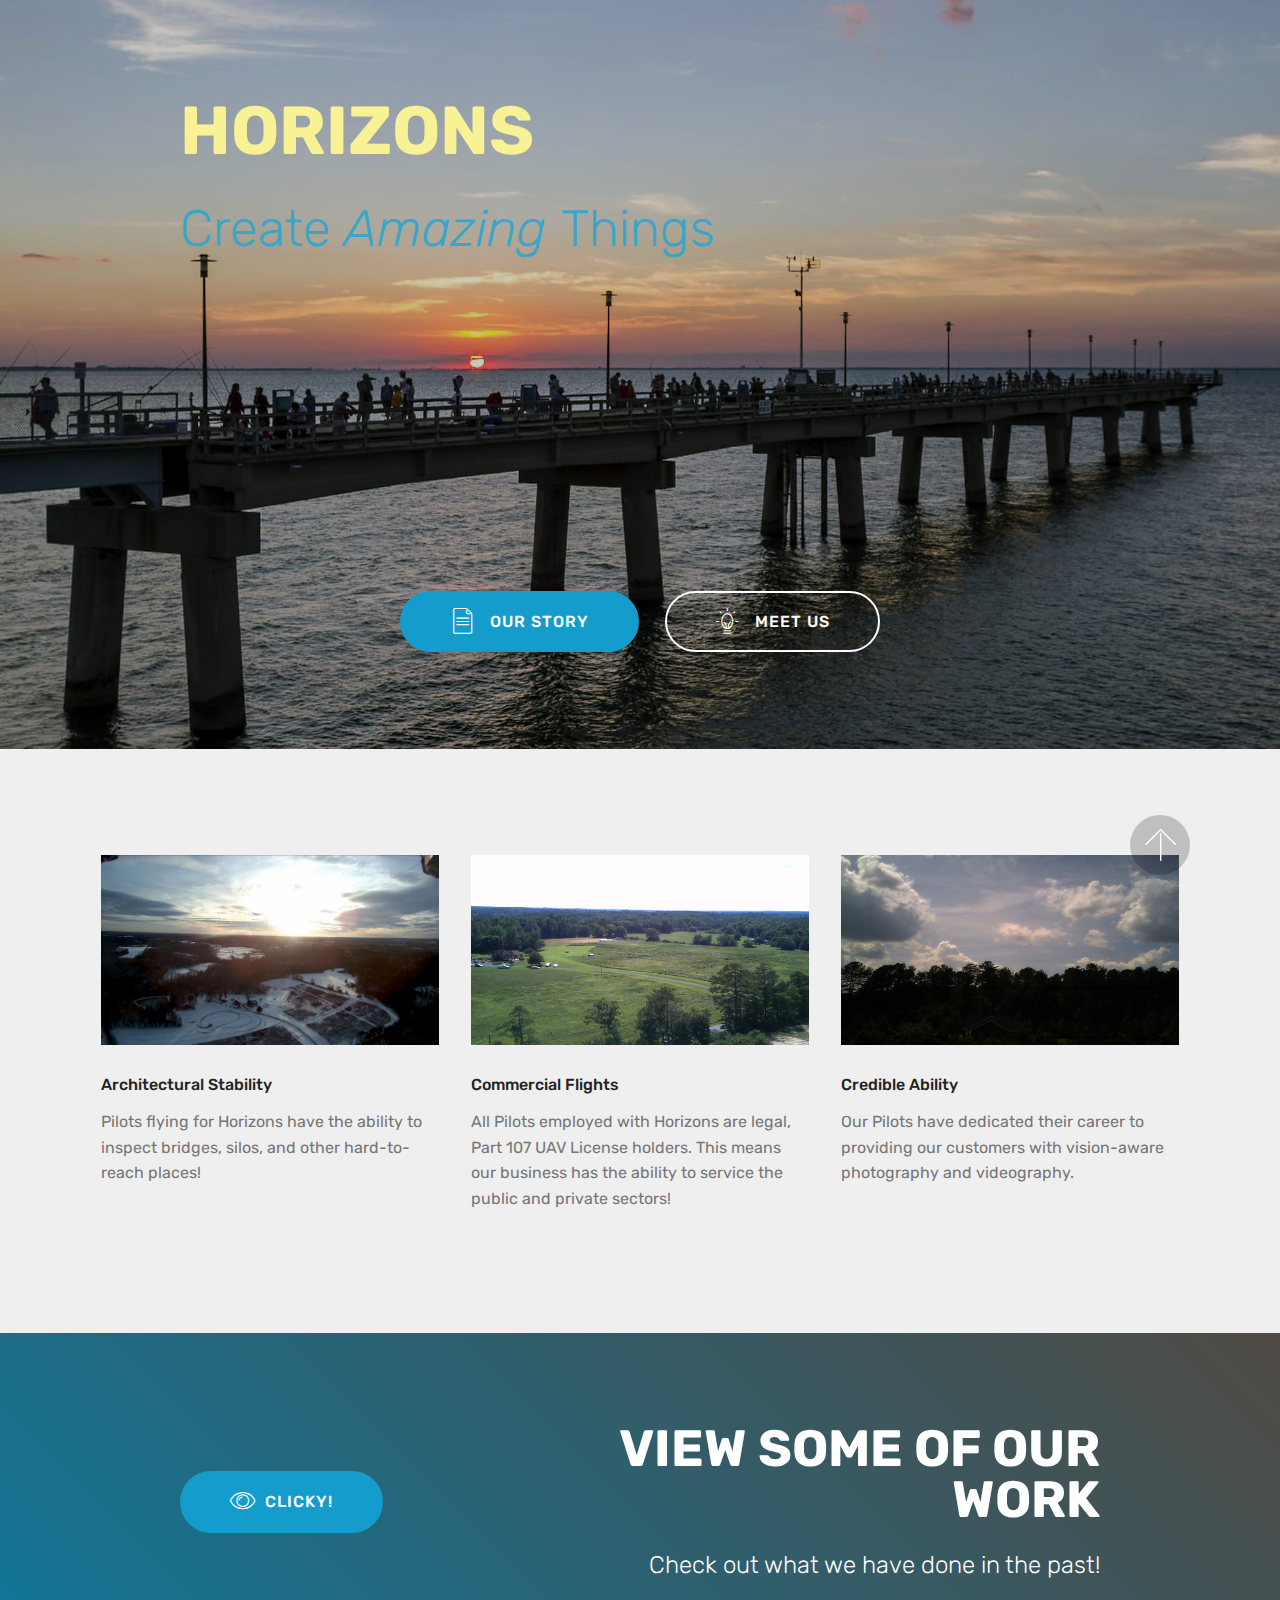
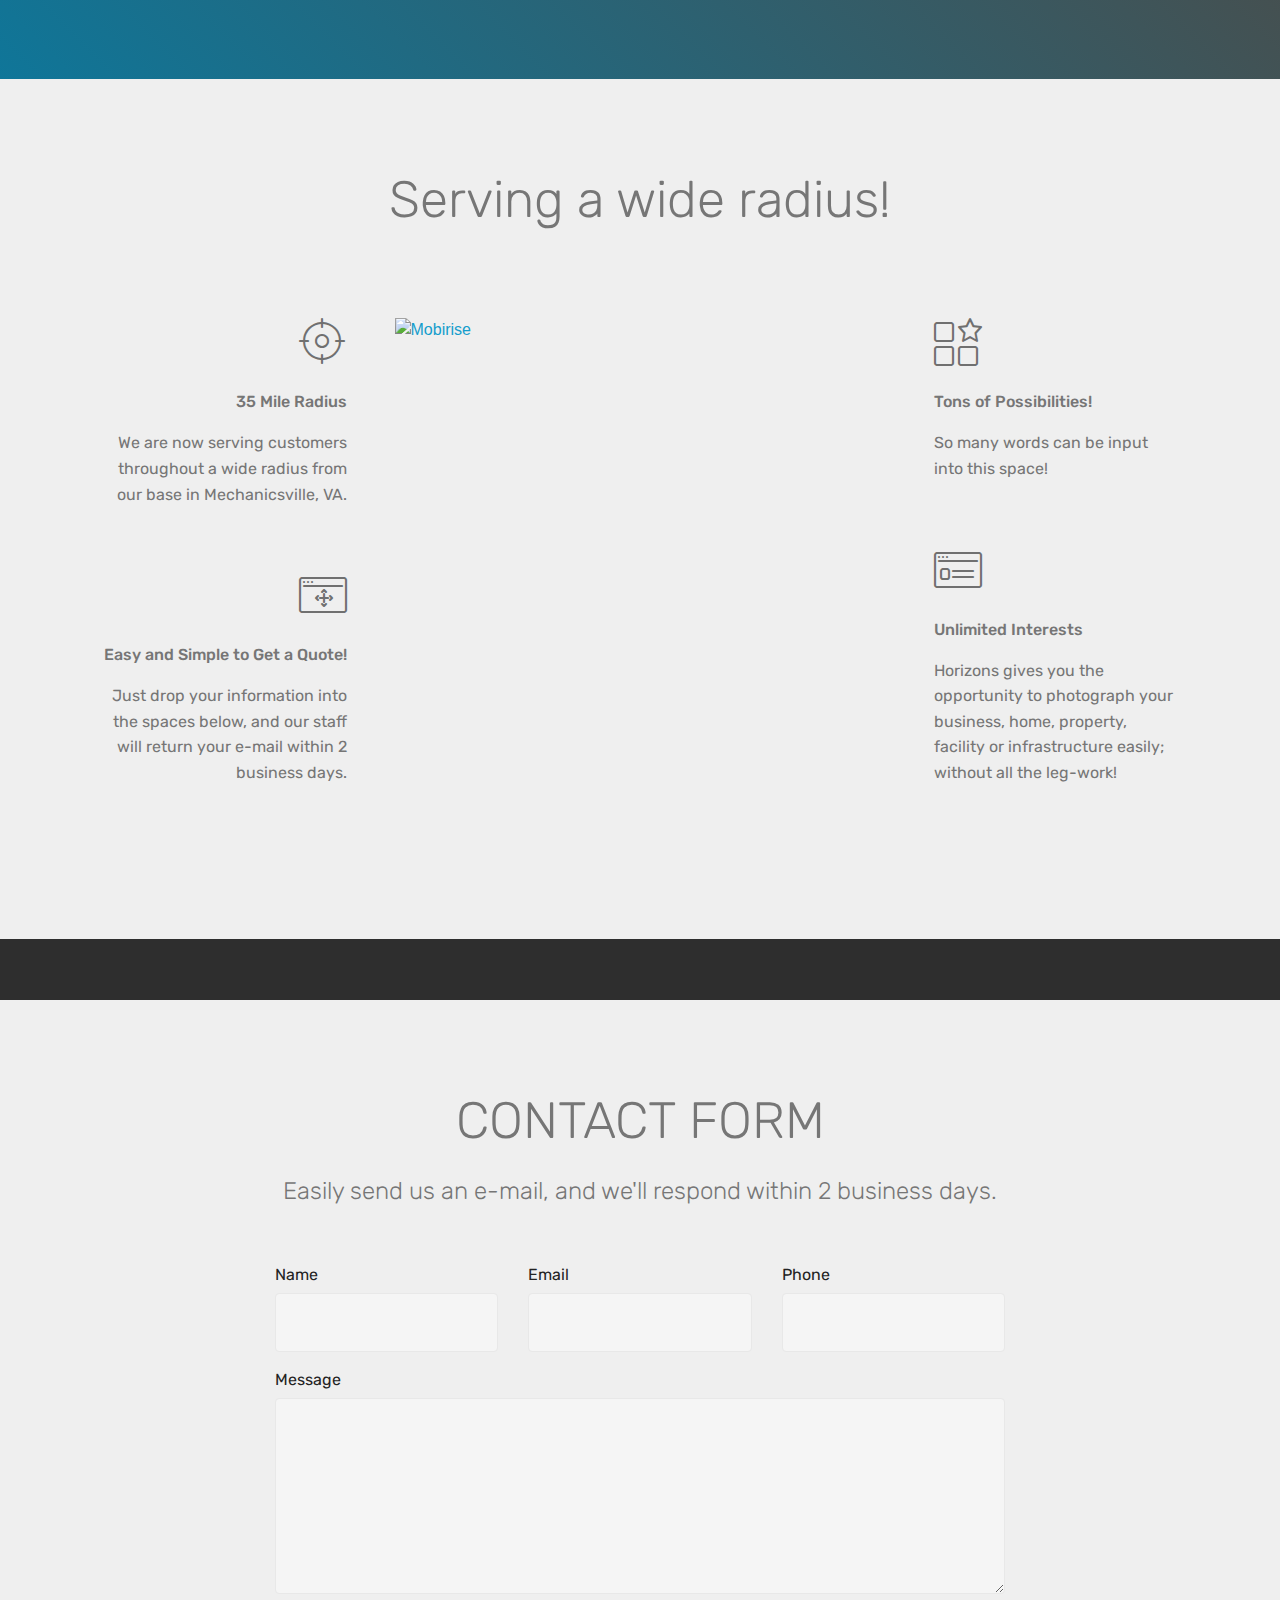
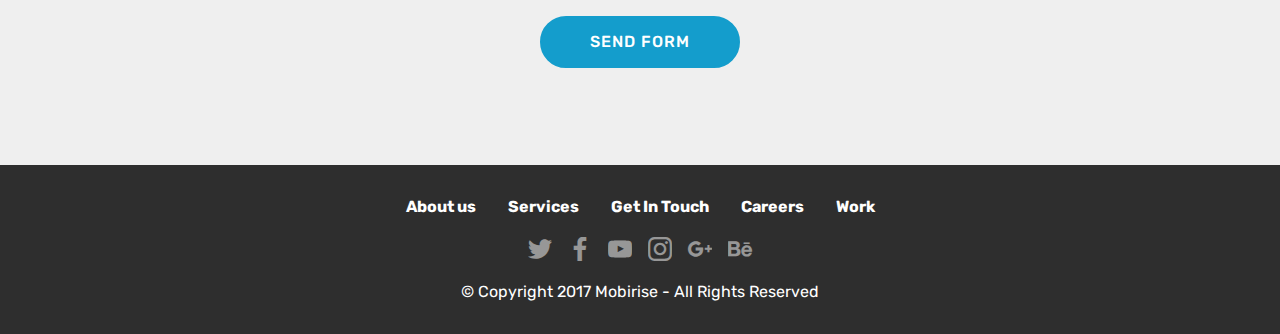
==== commit e51dd779: "create github pages" ====
--- a/index.html
+++ b/index.html
@@ -23,7 +23,7 @@
   
 </head>
 <body>
-<section class="header1 cid-qyWGJa8PYl mbr-parallax-background" id="header1-0" data-rv-view="877">
+<section class="header1 cid-qyWGJa8PYl mbr-parallax-background" id="header1-0" data-rv-view="981">
 
     
 
@@ -47,7 +47,7 @@
 
 </section>
 
-<section class="engine"><a href="https://mobirise.co/l">bootstrap themes</a></section><section class="features2 cid-qyWH2BBB5A" id="features2-2" data-rv-view="880">
+<section class="engine"><a href="https://mobirise.co/h">make your own website</a></section><section class="features2 cid-qyWH2BBB5A" id="features2-2" data-rv-view="984">
 
     
 
@@ -97,7 +97,7 @@
     </div>
 </section>
 
-<section class="mbr-section info2 cid-qyWHft5j0Y" id="info2-3" data-rv-view="883">
+<section class="mbr-section info2 cid-qyWHft5j0Y" id="info2-3" data-rv-view="987">
 
     
 
@@ -119,7 +119,7 @@
     </div>
 </section>
 
-<section class="features12 cid-qyWJ7Aqy02" id="features12-5" data-rv-view="886">
+<section class="features12 cid-qyWJ7Aqy02" id="features12-5" data-rv-view="990">
     
     
 
@@ -208,7 +208,7 @@
     </div>
 </section>
 
-<section once="" class="cid-qyX0WfZ5Nl" id="footer6-d" data-rv-view="889">
+<section once="" class="cid-qyX0WfZ5Nl" id="footer6-d" data-rv-view="993">
 
     
 
@@ -223,7 +223,7 @@
     </div>
 </section>
 
-<section class="mbr-section form1 cid-qyWJuKpFmn" id="form1-7" data-rv-view="892">
+<section class="mbr-section form1 cid-qyWJuKpFmn" id="form1-7" data-rv-view="996">
 
     
 
@@ -246,7 +246,7 @@
                         Thanks for filling out the form!
                     </div>
             
-                    <form class="mbr-form" action="https://mobirise.com/" method="post" data-form-title="Mobirise Form"><input type="hidden" data-form-email="true" value="lw6HtzaBPCGflwaU/rO4WVK0Fo9hPBqJI+Tw3DISMpHTqaRmcLV8oxZT407BAIDGinyUx0SeAEHEZUEfYxcY92ynYtjaq8CIy/gnrDGIYVFHdSW8P463jmGGXvo01Tj+">
+                    <form class="mbr-form" action="https://mobirise.com/" method="post" data-form-title="Mobirise Form"><input type="hidden" data-form-email="true" value="cDEkCxZiyv6pyL35rwpomKIAGYCEZNpt2sA7IpNMmVjp2Qa8o9G6vYDHAwLerZ7FaisuYuR9pFsz1B8LPj/NxDE1UbHa97Q09E/Cw13Vyh4fSAPXTgi72woqe0OXZqPp">
                         <div class="row row-sm-offset">
                             <div class="col-md-4 multi-horizontal" data-for="name">
                                 <div class="form-group">
@@ -281,7 +281,7 @@
     </div>
 </section>
 
-<section once="" class="cid-qyWJoiJbVo" id="footer7-6" data-rv-view="895">
+<section once="" class="cid-qyWJoiJbVo" id="footer7-6" data-rv-view="999">
 
     
 
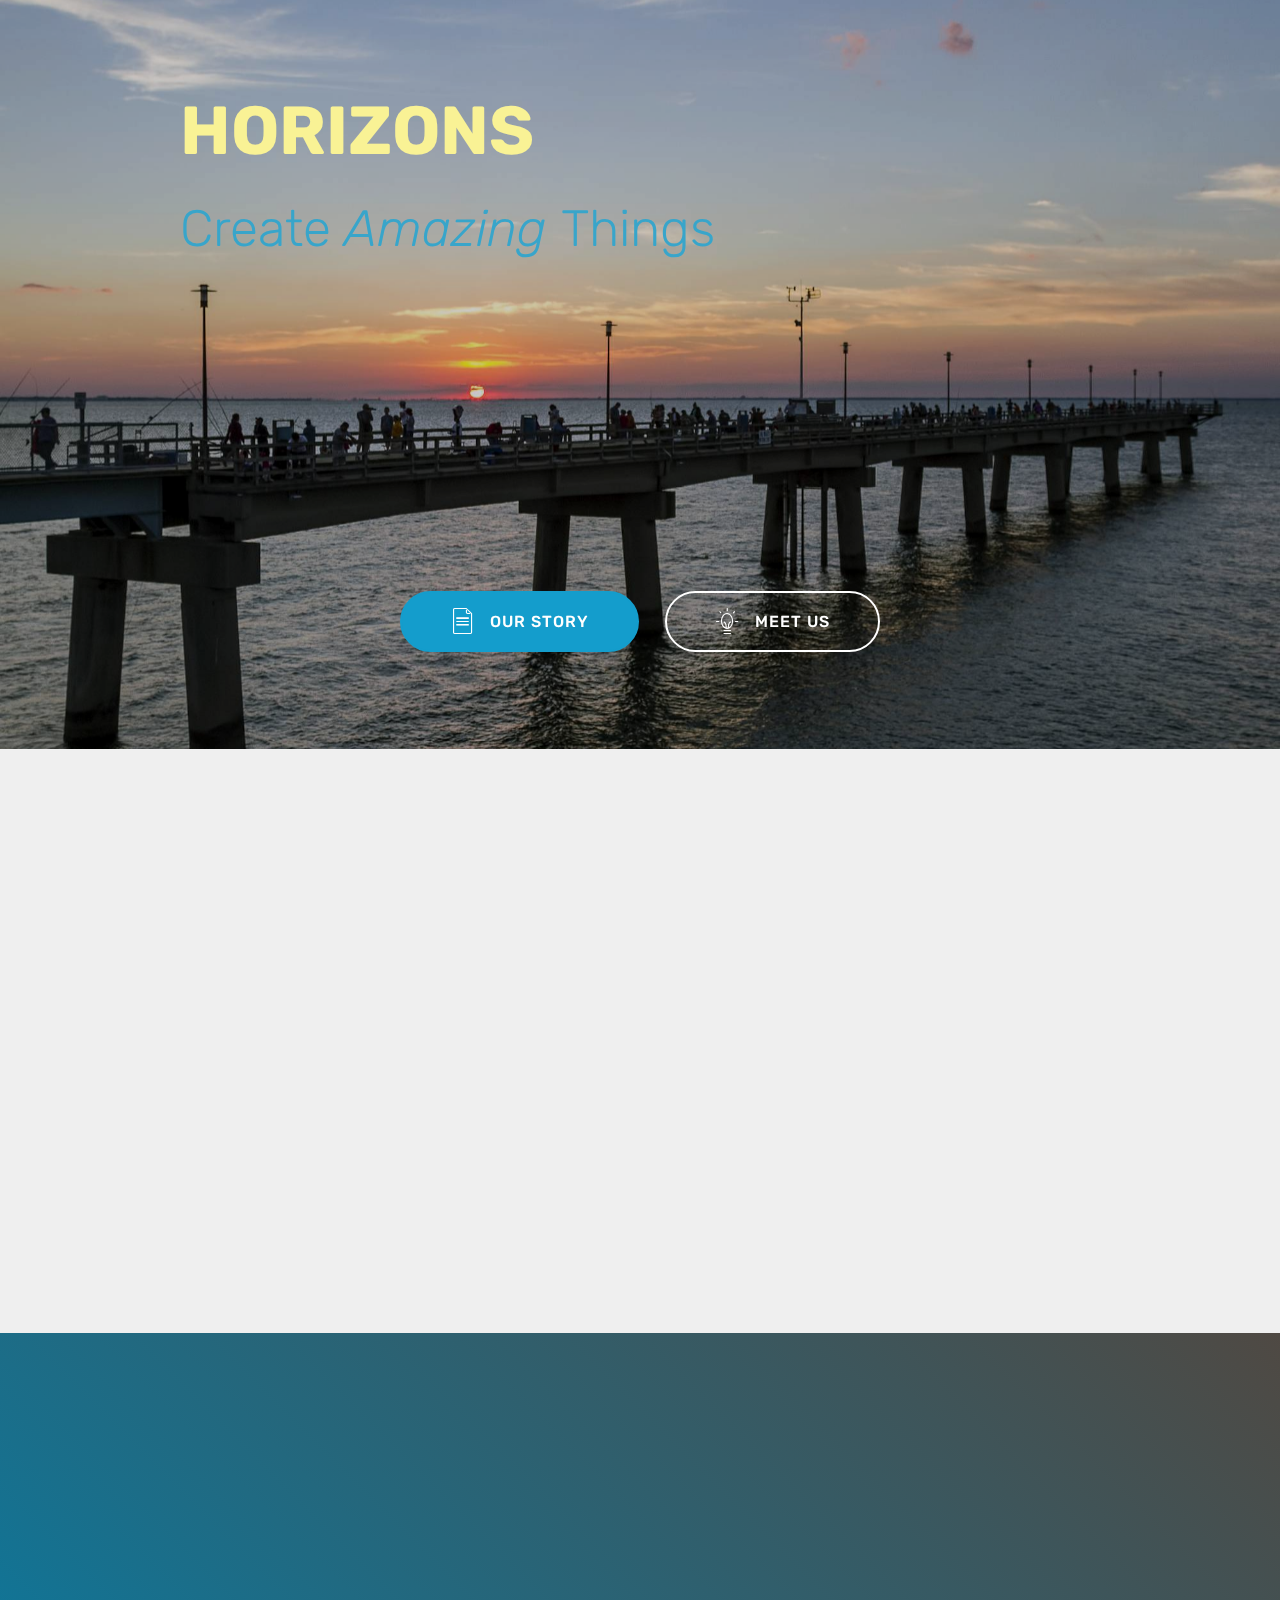
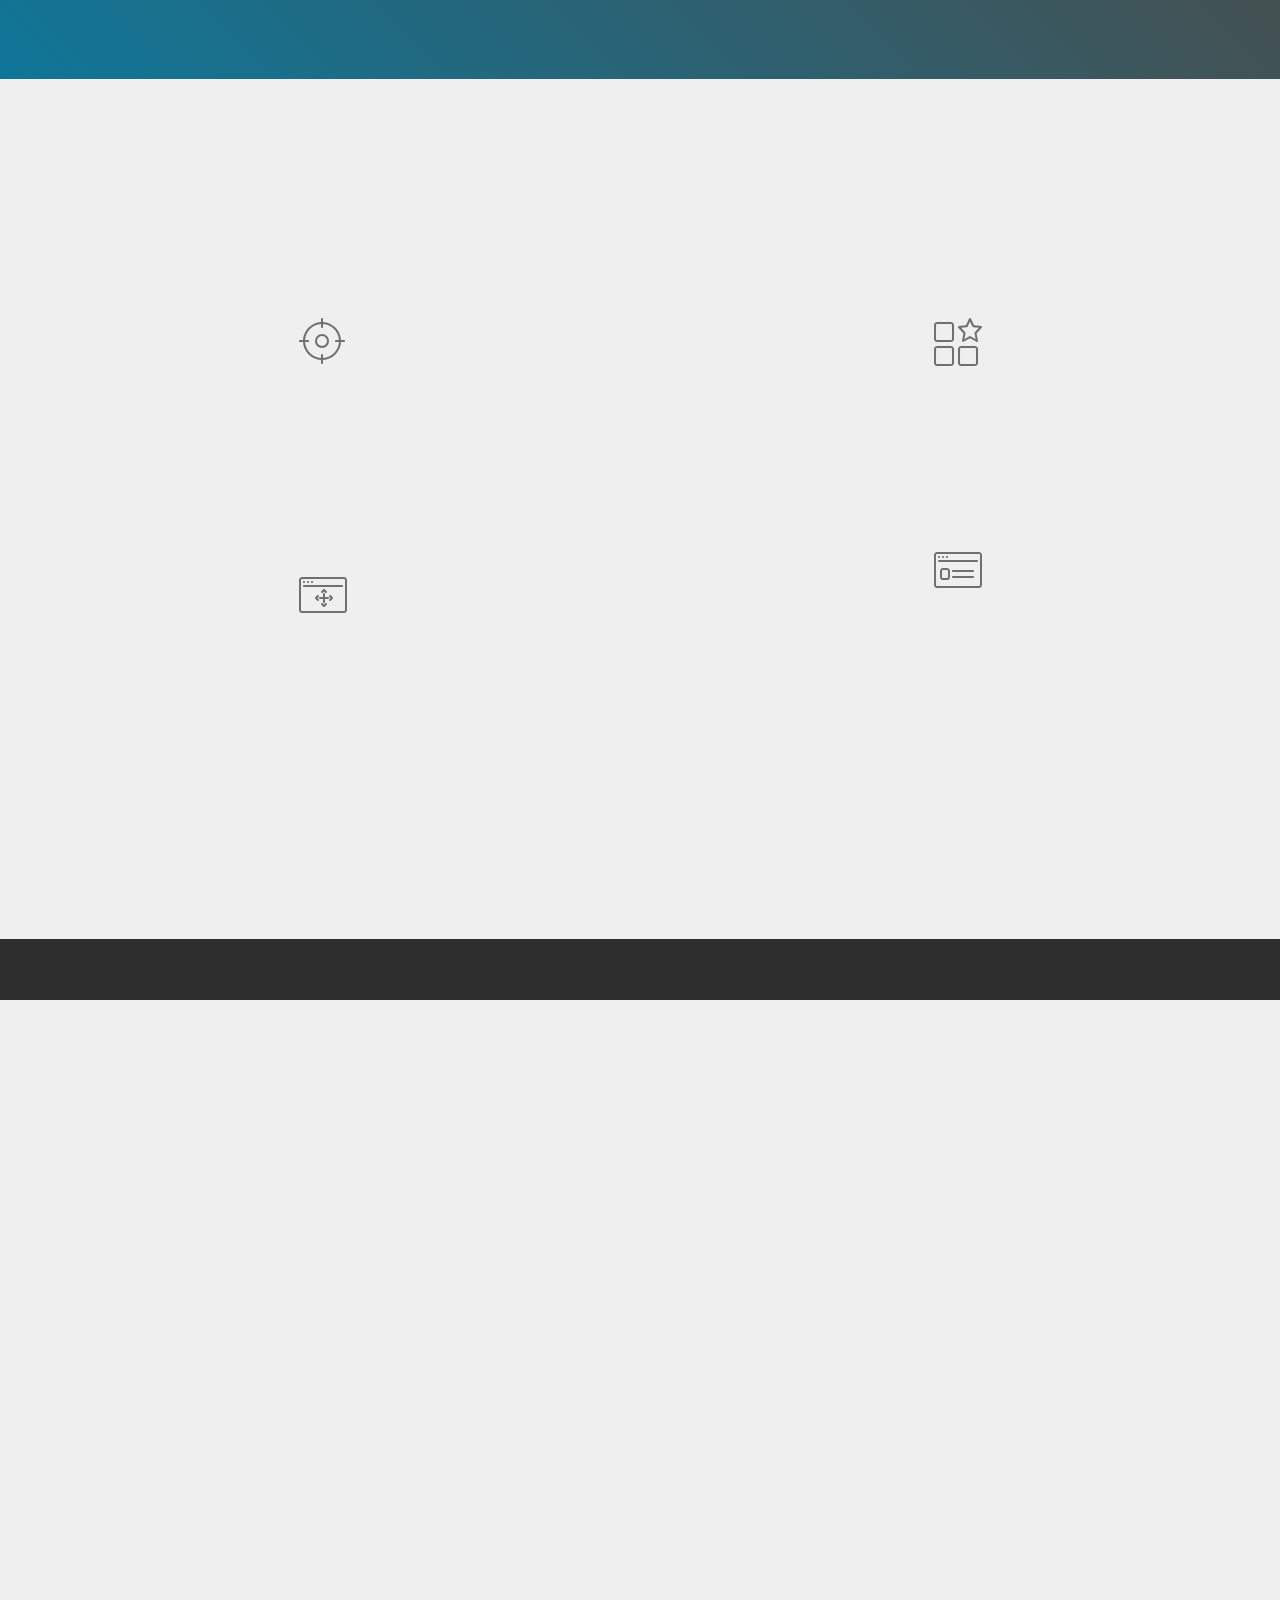
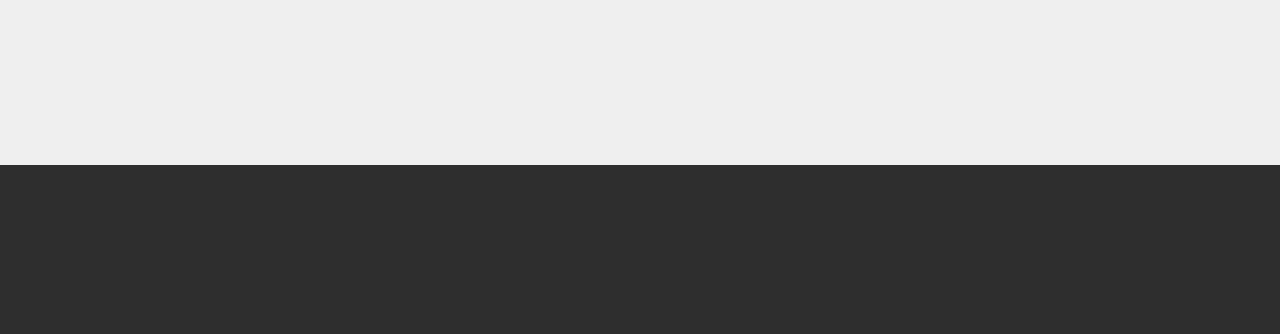
==== commit 806d19d8: "create github pages" ====
--- a/index.html
+++ b/index.html
@@ -23,7 +23,7 @@
   
 </head>
 <body>
-<section class="header1 cid-qyWGJa8PYl mbr-parallax-background" id="header1-0" data-rv-view="981">
+<section class="header1 cid-qyWGJa8PYl mbr-parallax-background" id="header1-0" data-rv-view="1548">
 
     
 
@@ -47,7 +47,7 @@
 
 </section>
 
-<section class="engine"><a href="https://mobirise.co/h">make your own website</a></section><section class="features2 cid-qyWH2BBB5A" id="features2-2" data-rv-view="984">
+<section class="engine"><a href="https://mobirise.co/d">free web software</a></section><section class="features2 cid-qyWH2BBB5A" id="features2-2" data-rv-view="1551">
 
     
 
@@ -97,7 +97,7 @@
     </div>
 </section>
 
-<section class="mbr-section info2 cid-qyWHft5j0Y" id="info2-3" data-rv-view="987">
+<section class="mbr-section info2 cid-qyWHft5j0Y" id="info2-3" data-rv-view="1554">
 
     
 
@@ -119,7 +119,7 @@
     </div>
 </section>
 
-<section class="features12 cid-qyWJ7Aqy02" id="features12-5" data-rv-view="990">
+<section class="features12 cid-qyWJ7Aqy02" id="features12-5" data-rv-view="1557">
     
     
 
@@ -208,7 +208,7 @@
     </div>
 </section>
 
-<section once="" class="cid-qyX0WfZ5Nl" id="footer6-d" data-rv-view="993">
+<section once="" class="cid-qyX0WfZ5Nl" id="footer6-d" data-rv-view="1560">
 
     
 
@@ -223,7 +223,7 @@
     </div>
 </section>
 
-<section class="mbr-section form1 cid-qyWJuKpFmn" id="form1-7" data-rv-view="996">
+<section class="mbr-section form1 cid-qyWJuKpFmn" id="form1-7" data-rv-view="1563">
 
     
 
@@ -246,7 +246,7 @@
                         Thanks for filling out the form!
                     </div>
             
-                    <form class="mbr-form" action="https://mobirise.com/" method="post" data-form-title="Mobirise Form"><input type="hidden" data-form-email="true" value="cDEkCxZiyv6pyL35rwpomKIAGYCEZNpt2sA7IpNMmVjp2Qa8o9G6vYDHAwLerZ7FaisuYuR9pFsz1B8LPj/NxDE1UbHa97Q09E/Cw13Vyh4fSAPXTgi72woqe0OXZqPp">
+                    <form class="mbr-form" action="https://mobirise.com/" method="post" data-form-title="Mobirise Form"><input type="hidden" data-form-email="true" value="qBXYH8yZ/5g0EL8UBIGQfOsfmmbAwNqbwtAZFzjeWej0tHpn/eH3dlfiZmjpnkF1R4iPCIdSLaE4nuVkxEz+B06DXIkYE2xpAnkPvqayqOVxkMoDDjj6dXeCpI4DOc76">
                         <div class="row row-sm-offset">
                             <div class="col-md-4 multi-horizontal" data-for="name">
                                 <div class="form-group">
@@ -281,7 +281,7 @@
     </div>
 </section>
 
-<section once="" class="cid-qyWJoiJbVo" id="footer7-6" data-rv-view="999">
+<section once="" class="cid-qyWJoiJbVo" id="footer7-6" data-rv-view="1566">
 
     
 
--- a/assets/mobirise/css/mbr-additional.css
+++ b/assets/mobirise/css/mbr-additional.css
@@ -1556,7 +1556,7 @@
 .cid-qyWXTZWMra {
   padding-top: 75px;
   padding-bottom: 60px;
-  background-image: url("../../../assets/images/jumbotron.jpg");
+  background-color: #232323;
 }
 .cid-qyWXPRaaAr {
   padding-top: 60px;
@@ -1630,6 +1630,123 @@
 .cid-qyWJoiJbVo .media-container-row .row-copirayt {
   word-break: break-word;
 }
+.cid-qyZZZ7ELuB {
+  padding-top: 60px;
+  padding-bottom: 60px;
+  background-color: #ffffff;
+}
+.cid-qyZZZ7ELuB .mbr-section-subtitle {
+  color: #767676;
+}
+.cid-qz00aiExTA {
+  padding-top: 90px;
+  padding-bottom: 90px;
+  background-color: #f8f8f8;
+}
+.cid-qz00aiExTA .mbr-section-subtitle {
+  color: #767676;
+  text-align: center;
+  font-weight: 300;
+}
+.cid-qz00aiExTA .timeline-text-content {
+  padding: 2rem 2.5rem;
+  background: #ffffff;
+  margin-left: 2rem;
+}
+.cid-qz00aiExTA .timeline-text-content p {
+  margin-bottom: 0;
+}
+.cid-qz00aiExTA .time-line-date-content {
+  margin-right: 2rem;
+}
+.cid-qz00aiExTA .time-line-date-content p {
+  padding: 2rem 2.5rem;
+  background: #ffffff;
+  float: right;
+}
+.cid-qz00aiExTA .timeline-element {
+  margin-bottom: 50px;
+  position: relative;
+  word-wrap: break-word;
+  word-break: break-word;
+  display: -webkit-flex;
+  flex-direction: row;
+  -webkit-flex-direction: row;
+}
+.cid-qz00aiExTA .timeline-element:hover .mbr-timeline-date {
+  box-shadow: 0 7px 20px 0px rgba(0, 0, 0, 0.08);
+  transition: all .4s;
+}
+.cid-qz00aiExTA .timeline-element:hover .timeline-text-content {
+  box-shadow: 0 7px 20px 0px rgba(0, 0, 0, 0.08);
+  transition: all .4s;
+}
+.cid-qz00aiExTA .mbr-timeline-date,
+.cid-qz00aiExTA .timeline-text-content {
+  transition: all .4s;
+}
+.cid-qz00aiExTA .reverse {
+  flex-direction: row-reverse;
+  -webkit-flex-direction: row-reverse;
+}
+.cid-qz00aiExTA .reverse .timeline-text-content {
+  margin-right: 2rem;
+  margin-left: 0;
+}
+.cid-qz00aiExTA .reverse .time-line-date-content {
+  margin-left: 2rem;
+  margin-right: 0rem;
+}
+.cid-qz00aiExTA .reverse .time-line-date-content p {
+  float: left;
+}
+.cid-qz00aiExTA .iconBackground {
+  position: absolute;
+  left: 50%;
+  width: 20px;
+  height: 20px;
+  line-height: 30px;
+  text-align: center;
+  border-radius: 50%;
+  font-size: 30px;
+  display: inline-block;
+  background-color: #ffffff;
+  top: 20px;
+  margin-left: -10px;
+}
+.cid-qz00aiExTA .separline:before {
+  top: 20px;
+  bottom: 0;
+  position: absolute;
+  content: "";
+  width: 2px;
+  background-color: #ffffff;
+  left: calc(50% - 1px);
+  height: calc(100% + 4rem);
+}
+@media (max-width: 768px) {
+  .cid-qz00aiExTA .iconBackground {
+    left: 0 !important;
+  }
+  .cid-qz00aiExTA .separline:before {
+    left: 0!important;
+  }
+  .cid-qz00aiExTA .timeline-text-content {
+    margin-left: 0 !important;
+  }
+  .cid-qz00aiExTA .time-line-date-content {
+    margin-right: 0 !important;
+  }
+  .cid-qz00aiExTA .time-line-date-content p {
+    float: left !important;
+  }
+  .cid-qz00aiExTA .reverse .time-line-date-content {
+    margin-left: 0 !important;
+  }
+  .cid-qz00aiExTA .reverse .timeline-text-content {
+    margin-right: 0 !important;
+  }
+}
 .cid-qyWJoiJbVo {
   padding-top: 30px;
   padding-bottom: 30px;
